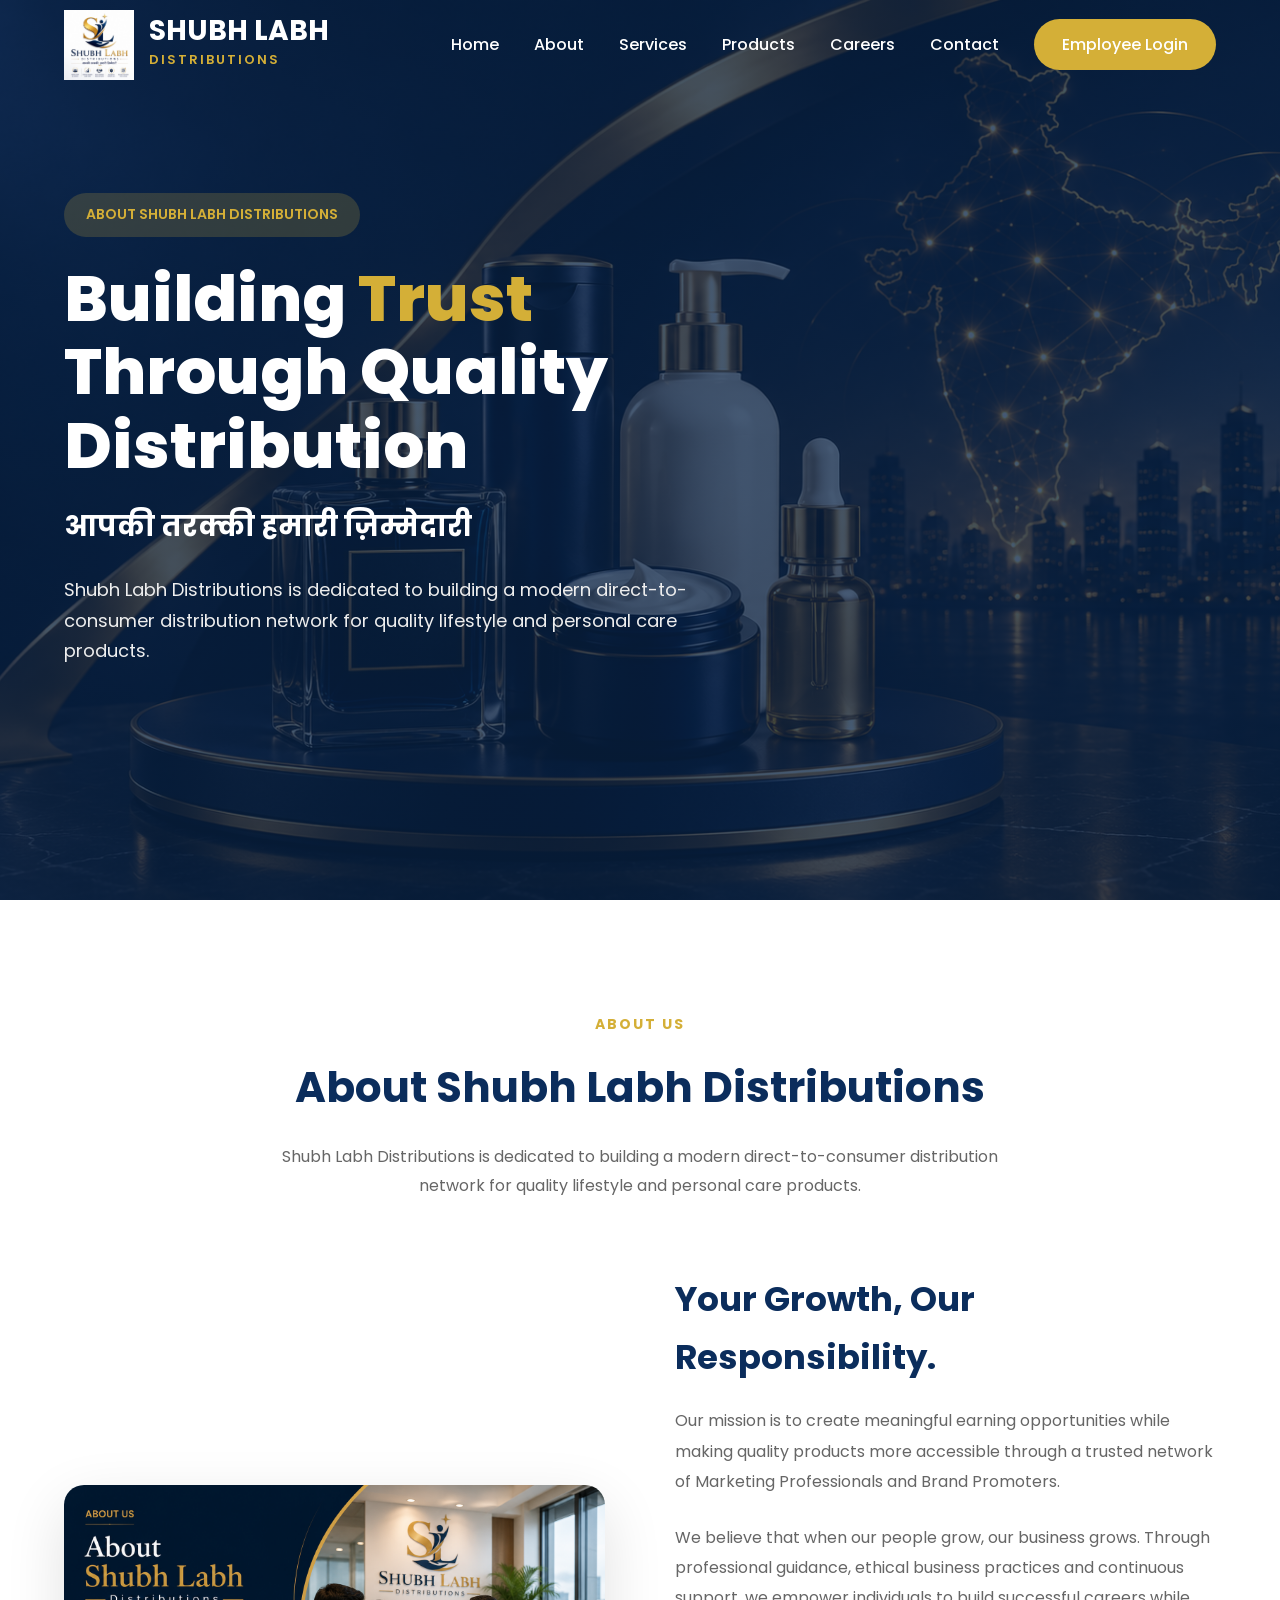
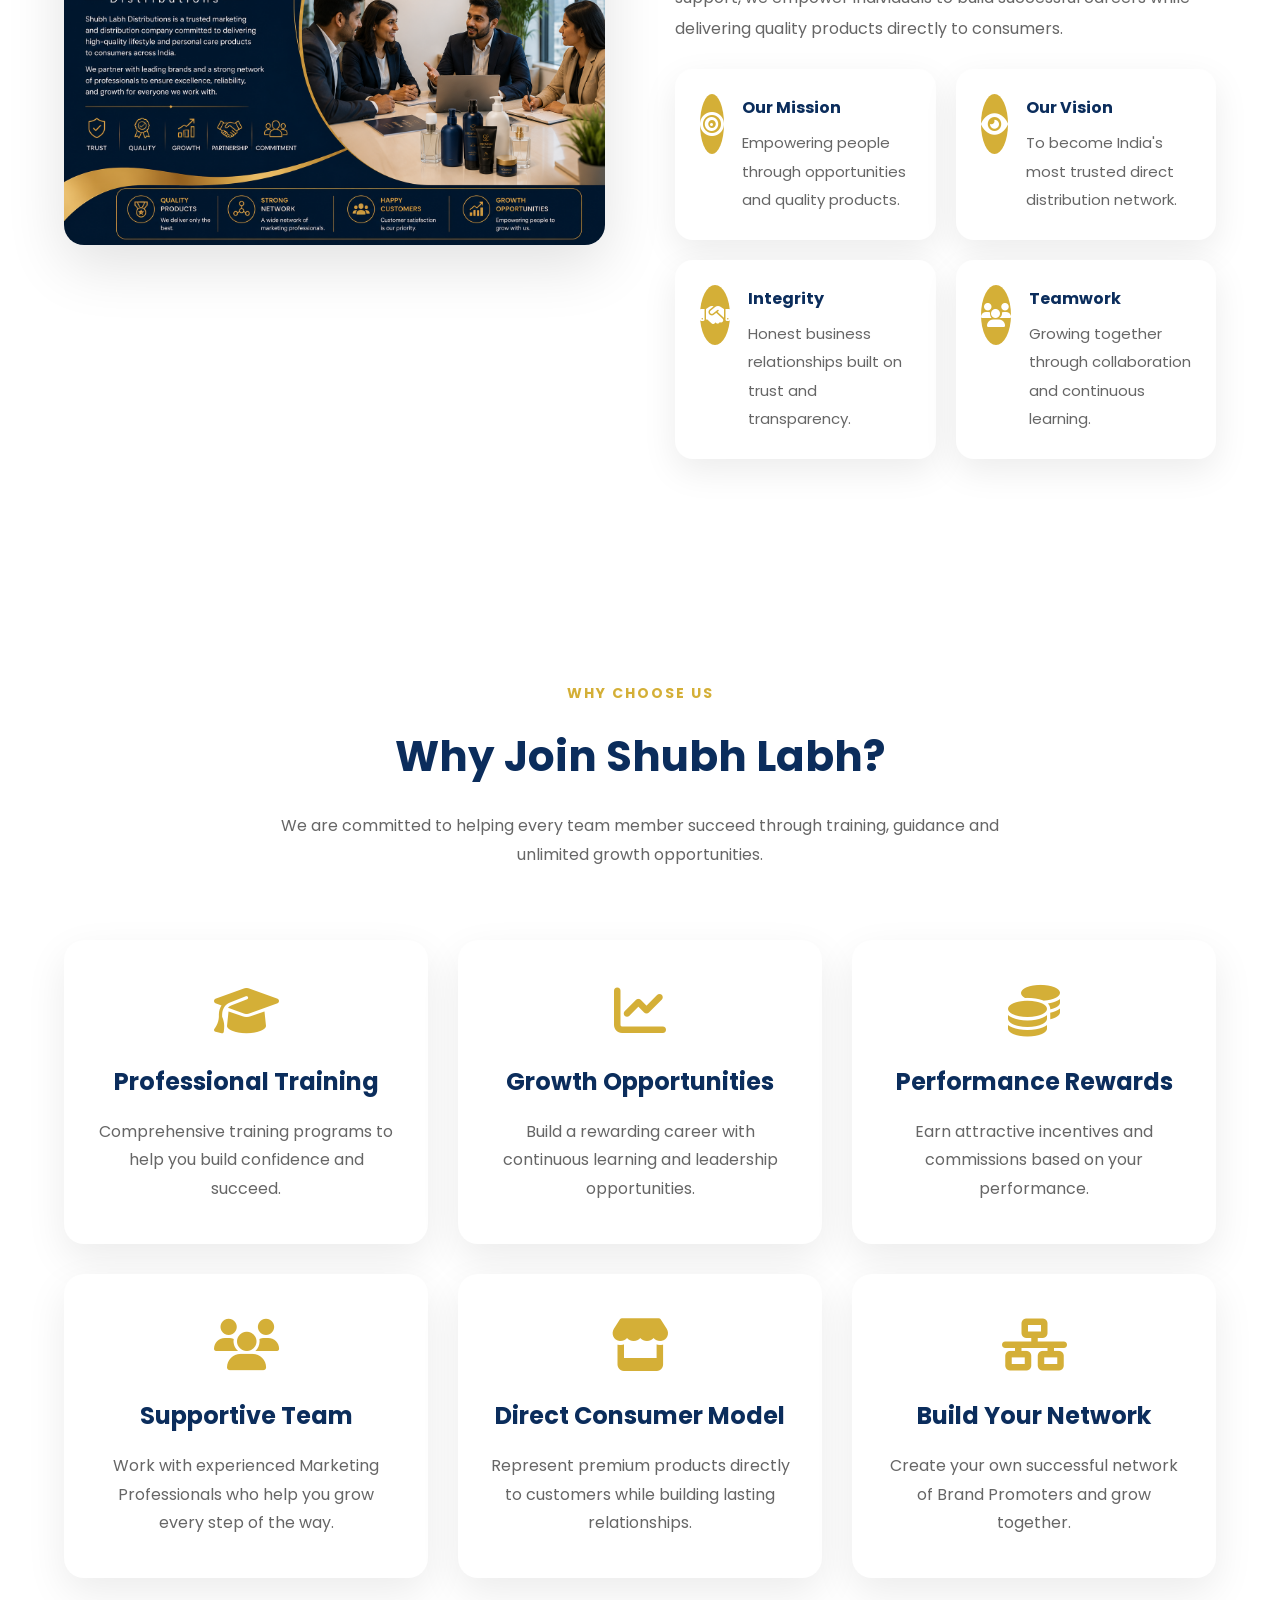
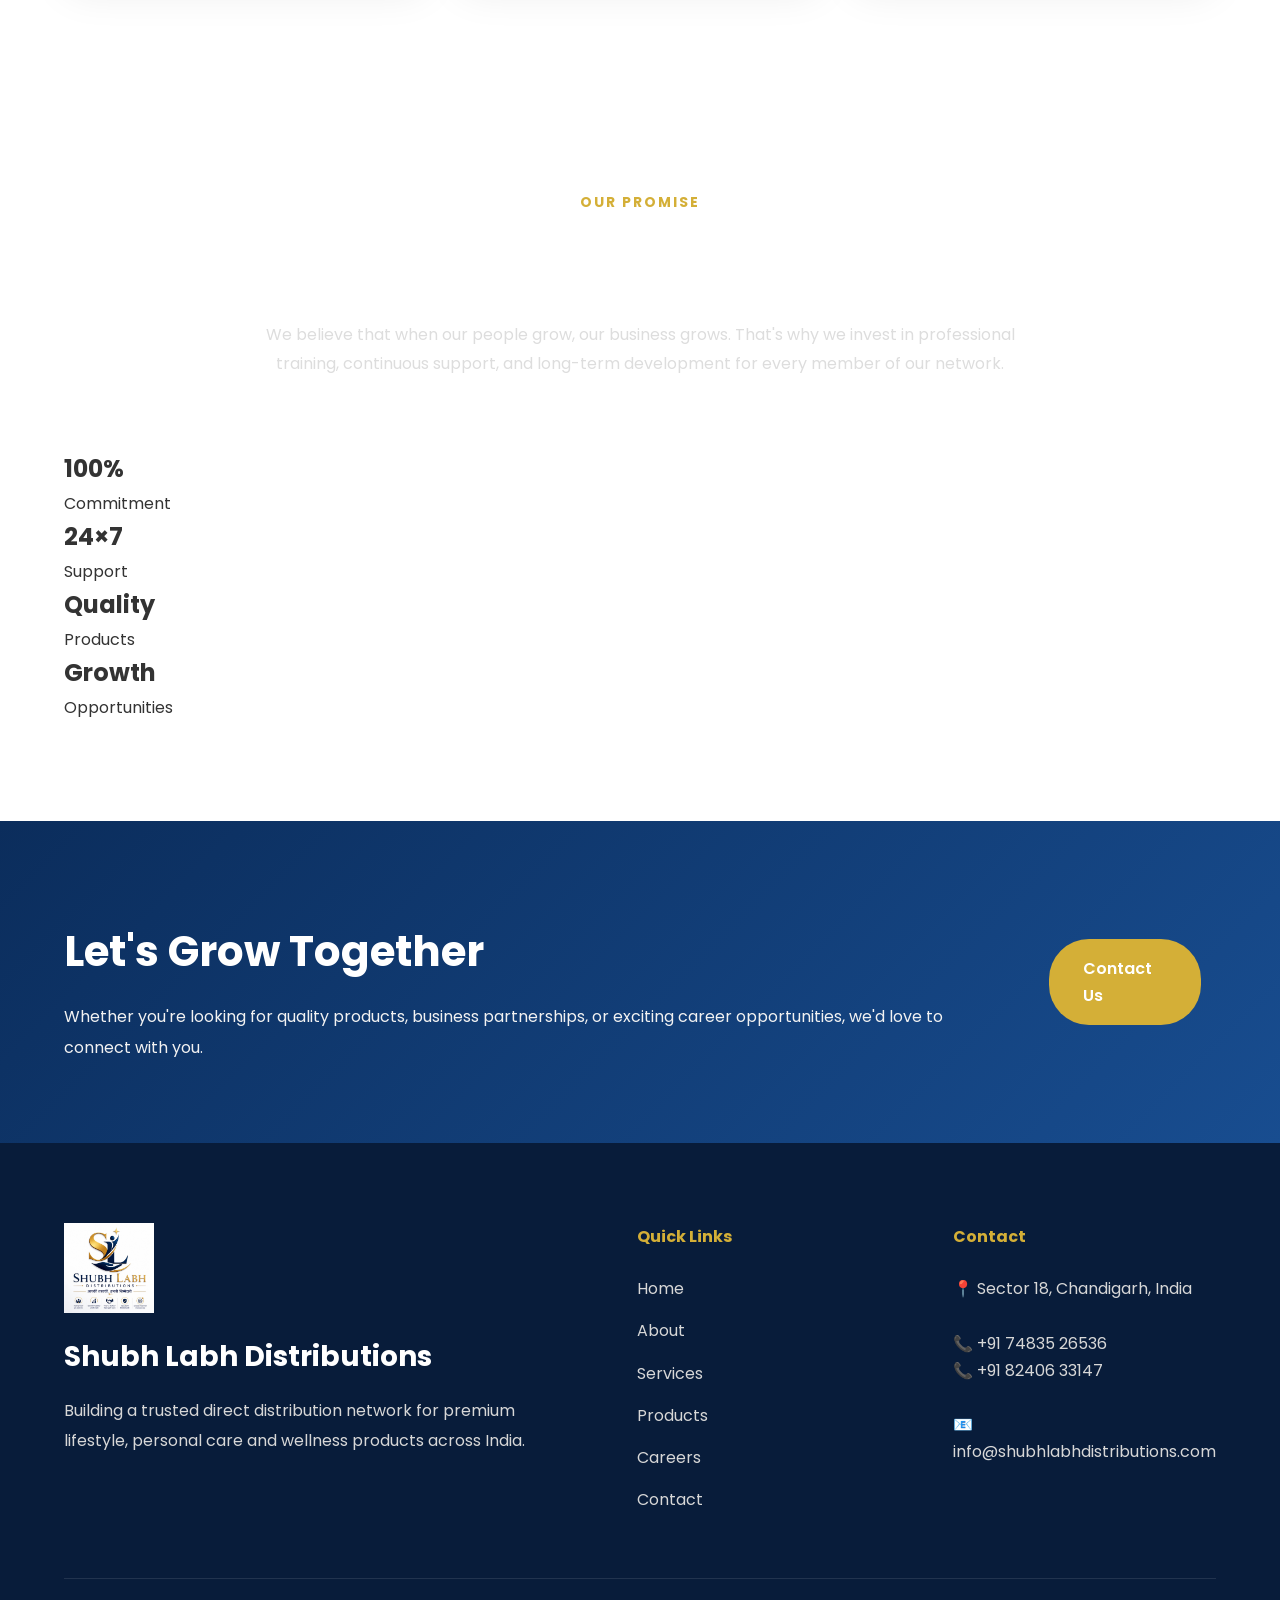
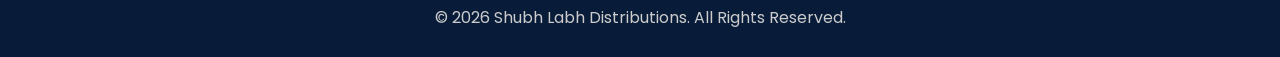
==== about.html @ e99763fe "Update about.html" ====
<!DOCTYPE html>
<html lang="en">

<head>

<meta charset="UTF-8">
<meta name="viewport" content="width=device-width, initial-scale=1.0">

<title>About Us | Shubh Labh Distributions</title>

<link rel="stylesheet" href="style.css">

<link rel="stylesheet"
href="https://cdnjs.cloudflare.com/ajax/libs/font-awesome/6.5.2/css/all.min.css">

</head>

<body>

<header id="header">

<div class="container">

<nav class="navbar">

    <a href="index.html" class="logo">
        <img src="logo.png" alt="Shubh Labh Logo">

        <div class="logo-text">
            <h2>SHUBH LABH</h2>
            <span>DISTRIBUTIONS</span>
        </div>
    </a>

    <!-- Hamburger Button -->
    <div class="menu-toggle" id="menu-toggle">
        <i class="fas fa-bars"></i>
    </div>

    <!-- Navigation -->
    <ul class="nav-links" id="nav-links">

        <li><a class="active" href="index.html">Home</a></li>
        <li><a href="about.html">About</a></li>
        <li><a href="services.html">Services</a></li>
        <li><a href="products.html">Products</a></li>
        <li><a href="careers.html">Careers</a></li>
        <li><a href="contact.html">Contact</a></li>

        <li>
            <a href="login.html" class="login-btn">
                Employee Login
            </a>
        </li>

    </ul>

</nav>
</div>
</header>

<section class="hero">

<div class="container hero-container">

<div class="hero-content">

<span class="hero-tagline">
ABOUT SHUBH LABH DISTRIBUTIONS
</span>

<h1>
Building <span>Trust</span><br>
Through Quality Distribution
</h1>

<h3 class="hindi-tagline">
आपकी तरक्की हमारी ज़िम्मेदारी
</h3>

<p>

Shubh Labh Distributions is dedicated to building a modern direct-to-consumer distribution network for quality lifestyle and personal care products.

</p>

</div>

</div>

</section>
<!-- ================= ABOUT COMPANY ================= -->

<section class="about">

<div class="container">

<div class="section-heading">

<span>ABOUT US</span>

<h2>About Shubh Labh Distributions</h2>

<p>
Shubh Labh Distributions is dedicated to building a modern direct-to-consumer
distribution network for quality lifestyle and personal care products.
</p>

</div>

<div class="about-wrapper">

<div class="about-image">

<img src="about.jpg" alt="About Shubh Labh">

</div>

<div class="about-content">

<h3>Your Growth, Our Responsibility.</h3>

<p>

Our mission is to create meaningful earning opportunities while making
quality products more accessible through a trusted network of Marketing
Professionals and Brand Promoters.

</p>

<p>

We believe that when our people grow, our business grows. Through
professional guidance, ethical business practices and continuous support,
we empower individuals to build successful careers while delivering
quality products directly to consumers.

</p>

<div class="about-features">

<div class="feature-item">

<i class="fa-solid fa-bullseye"></i>

<div>

<h4>Our Mission</h4>

<p>
Empowering people through opportunities and quality products.
</p>

</div>

</div>

<div class="feature-item">

<i class="fa-solid fa-eye"></i>

<div>

<h4>Our Vision</h4>

<p>
To become India's most trusted direct distribution network.
</p>

</div>

</div>

<div class="feature-item">

<i class="fa-solid fa-handshake"></i>

<div>

<h4>Integrity</h4>

<p>
Honest business relationships built on trust and transparency.
</p>

</div>

</div>

<div class="feature-item">

<i class="fa-solid fa-users"></i>

<div>

<h4>Teamwork</h4>

<p>
Growing together through collaboration and continuous learning.
</p>

</div>

</div>

</div>

</div>

</div>

</div>

</section>
<!-- ================= WHY CHOOSE US ================= -->

<section class="why-choose">

<div class="container">

<div class="section-heading">

<span>WHY CHOOSE US</span>

<h2>Why Join Shubh Labh?</h2>

<p>
We are committed to helping every team member succeed through training,
guidance and unlimited growth opportunities.
</p>

</div>

<div class="why-grid">

<div class="why-card">

<i class="fa-solid fa-graduation-cap"></i>

<h3>Professional Training</h3>

<p>
Comprehensive training programs to help you build confidence and succeed.
</p>

</div>

<div class="why-card">

<i class="fa-solid fa-chart-line"></i>

<h3>Growth Opportunities</h3>

<p>
Build a rewarding career with continuous learning and leadership opportunities.
</p>

</div>

<div class="why-card">

<i class="fa-solid fa-coins"></i>

<h3>Performance Rewards</h3>

<p>
Earn attractive incentives and commissions based on your performance.
</p>

</div>

<div class="why-card">

<i class="fa-solid fa-users"></i>

<h3>Supportive Team</h3>

<p>
Work with experienced Marketing Professionals who help you grow every step of the way.
</p>

</div>

<div class="why-card">

<i class="fa-solid fa-store"></i>

<h3>Direct Consumer Model</h3>

<p>
Represent premium products directly to customers while building lasting relationships.
</p>

</div>

<div class="why-card">

<i class="fa-solid fa-network-wired"></i>

<h3>Build Your Network</h3>

<p>
Create your own successful network of Brand Promoters and grow together.
</p>

</div>

</div>

</div>

</section>

<!-- ================= OUR PROMISE ================= -->

<section class="statistics">

<div class="container">

<div class="section-heading">

<span style="color:#D4AF37;">OUR PROMISE</span>

<h2 style="color:#fff;">Your Growth, Our Responsibility.</h2>

<p style="color:#ddd;">
We believe that when our people grow, our business grows.
That's why we invest in professional training, continuous support,
and long-term development for every member of our network.
</p>

</div>

<div class="stats-grid">

<div class="stat-card">

<h2>100%</h2>

<p>Commitment</p>

</div>

<div class="stat-card">

<h2>24×7</h2>

<p>Support</p>

</div>

<div class="stat-card">

<h2>Quality</h2>

<p>Products</p>

</div>

<div class="stat-card">

<h2>Growth</h2>

<p>Opportunities</p>

</div>

</div>

</div>

</section>

<!-- ================= CONTACT CTA ================= -->

<section class="contact-banner">

<div class="container">

<div class="contact-banner-content">

<div>

<h2>Let's Grow Together</h2>

<p>
Whether you're looking for quality products, business partnerships,
or exciting career opportunities, we'd love to connect with you.
</p>

</div>

<a href="contact.html" class="btn-primary">
Contact Us
</a>

</div>

</div>

</section>

<!-- ================= FOOTER ================= -->

<footer>

<div class="container">

<div class="footer-grid">

<div class="footer-about">

<img src="logo.png" alt="Shubh Labh Logo">

<h3>Shubh Labh Distributions</h3>

<p>

Building a trusted direct distribution network for premium lifestyle,
personal care and wellness products across India.

</p>

</div>

<div>

<h4>Quick Links</h4>

<ul>

<li><a href="index.html">Home</a></li>

<li><a href="about.html">About</a></li>

<li><a href="services.html">Services</a></li>

<li><a href="products.html">Products</a></li>

<li><a href="careers.html">Careers</a></li>

<li><a href="contact.html">Contact</a></li>

</ul>

</div>

<div>

<h4>Contact</h4>

<p>

📍 Sector 18, Chandigarh, India

<br><br>

📞 +91 74835 26536

<br>

📞 +91 82406 33147

<br><br>

📧 info@shubhlabhdistributions.com

</p>

</div>

</div>

<div class="footer-bottom">

<p>

© 2026 Shubh Labh Distributions. All Rights Reserved.

</p>

</div>

</div>

</footer>

<button id="topBtn">
<i class="fas fa-arrow-up"></i>
</button>
<script src="script.js"></script>

</body>

</html>
---- style.css ----
/* ==========================================
   SHUBH LABH DISTRIBUTIONS
   Premium Corporate Theme
========================================== */

@import url('https://fonts.googleapis.com/css2?family=Poppins:wght@300;400;500;600;700;800&display=swap');

*{
    margin:0;
    padding:0;
    box-sizing:border-box;
}

html{
    scroll-behavior:smooth;
}

body{
    font-family:'Poppins',sans-serif;
    color:#333;
    background:#fff;
    overflow-x:hidden;
    line-height:1.7;
}

img{
    max-width:100%;
    display:block;
}

a{
    text-decoration:none;
}

ul{
    list-style:none;
}

.container{
    width:90%;
    max-width:1280px;
    margin:auto;
}

/*=========================
HEADER
=========================*/

header{
    position:fixed;
    top:0;
    left:0;
    width:100%;
    z-index:999;
    transition:.35s;
    background:transparent;
}

header.scrolled{
    background:#ffffff;
    box-shadow:0 8px 25px rgba(0,0,0,.08);
}

.navbar{
    height:90px;
    display:flex;
    justify-content:space-between;
    align-items:center;
}

.logo{
    display:flex;
    align-items:center;
    gap:15px;
}

.logo img{
    height:70px;
}

.logo-text h2{
    color:#fff;
    font-size:28px;
    font-weight:700;
    line-height:1;
}

.logo-text span{
    color:#D4AF37;
    font-size:13px;
    letter-spacing:2px;
    font-weight:600;
}

header.scrolled .logo-text h2{
    color:#0B2D5C;
}

.nav-links{
    display:flex;
    gap:35px;
}

.nav-links a{
    color:#fff;
    font-weight:500;
    transition:.3s;
}

header.scrolled .nav-links a{
    color:#0B2D5C;
}

.nav-links a:hover,
.nav-links a.active{
    color:#D4AF37;
}

.login-btn{
    background:#D4AF37;
    color:#fff;
    padding:14px 28px;
    border-radius:40px;
    font-weight:600;
    transition:.3s;
}

.login-btn:hover{
    background:#0B2D5C;
}

/*=========================
HERO
=========================*/

.hero{
    min-height:100vh;
    display:flex;
    align-items:center;
    background:
    linear-gradient(rgba(8,35,70,.75),
    rgba(8,35,70,.75)),
    url("hero.jpg");
    background-size:cover;
    background-position:center;
    padding-top:100px;
}

.hero-container{
    display:flex;
    align-items:center;
}

.hero-content{
    max-width:700px;
    color:#fff;
}

.hero-tagline{
    display:inline-block;
    background:rgba(212,175,55,.2);
    color:#D4AF37;
    padding:10px 22px;
    border-radius:30px;
    font-size:14px;
    font-weight:600;
    margin-bottom:25px;
}

.hero h1{
    font-size:64px;
    line-height:1.15;
    margin-bottom:20px;
    font-weight:800;
}

.hero h1 span{
    color:#D4AF37;
}

.hindi-tagline{
    color:#fff;
    font-size:28px;
    margin-bottom:25px;
}

.hero p{
    color:#eee;
    font-size:18px;
    margin-bottom:40px;
}

.hero p strong{
    color:#D4AF37;
}

.hero-buttons{
    display:flex;
    gap:20px;
}

.btn-primary{
    display:inline-block;
    background:#D4AF37;
    color:#fff;
    padding:16px 34px;
    border-radius:40px;
    font-weight:600;
    transition:.3s;
}

.btn-primary:hover{
    background:#fff;
    color:#0B2D5C;
}

.btn-secondary{
    display:inline-block;
    border:2px solid #fff;
    color:#fff;
    padding:16px 34px;
    border-radius:40px;
    font-weight:600;
    transition:.3s;
}

.btn-secondary:hover{
    background:#fff;
    color:#0B2D5C;
}
/*=========================================
SECTION HEADINGS
=========================================*/

section{
    padding:100px 0;
}

.section-heading{
    text-align:center;
    margin-bottom:70px;
}

.section-heading span{
    display:inline-block;
    color:#D4AF37;
    font-size:14px;
    font-weight:700;
    letter-spacing:2px;
    text-transform:uppercase;
    margin-bottom:15px;
}

.section-heading h2{
    font-size:42px;
    color:#0B2D5C;
    margin-bottom:20px;
}

.section-heading p{
    max-width:760px;
    margin:auto;
    color:#666;
    line-height:1.8;
}

/*=========================================
ABOUT
=========================================*/

.about{
    background:#ffffff;
}

.about-wrapper{
    display:grid;
    grid-template-columns:1fr 1fr;
    gap:70px;
    align-items:center;
}

.about-image img{
    width:100%;
    border-radius:20px;
    box-shadow:0 20px 60px rgba(0,0,0,.12);
}

.about-content h3{
    font-size:34px;
    color:#0B2D5C;
    margin-bottom:20px;
}

.about-content p{
    color:#666;
    line-height:1.9;
    margin-bottom:25px;
}

.about-content .btn-primary{
    margin-bottom:40px;
}

.about-features{
    display:grid;
    grid-template-columns:repeat(2,1fr);
    gap:20px;
}

.feature-item{
    display:flex;
    gap:18px;
    padding:25px;
    background:#fff;
    border-radius:18px;
    box-shadow:0 12px 35px rgba(0,0,0,.08);
    transition:.3s;
}

.feature-item:hover{
    transform:translateY(-8px);
}

.feature-item i{
    width:60px;
    height:60px;
    background:#D4AF37;
    color:#fff;
    display:flex;
    justify-content:center;
    align-items:center;
    border-radius:50%;
    font-size:24px;
}

.feature-item h4{
    color:#0B2D5C;
    margin-bottom:8px;
}

.feature-item p{
    margin:0;
    font-size:15px;
}

/*=========================================
HOW IT WORKS
=========================================*/

.how-we-work{
    background:#F7F9FC;
}

.process-grid{
    display:grid;
    grid-template-columns:repeat(4,1fr);
    gap:30px;
}

.process-card{
    background:#fff;
    padding:40px 30px;
    border-radius:20px;
    text-align:center;
    position:relative;
    box-shadow:0 15px 40px rgba(0,0,0,.08);
    transition:.3s;
}

.process-card:hover{
    transform:translateY(-10px);
}

.process-number{
    position:absolute;
    top:20px;
    right:20px;
    font-size:42px;
    font-weight:700;
    color:#eef2f8;
}

.process-card i{
    font-size:50px;
    color:#D4AF37;
    margin-bottom:20px;
}

.process-card h3{
    color:#0B2D5C;
    margin-bottom:15px;
}

.process-card p{
    color:#666;
    line-height:1.8;
}

/*=========================================
BUSINESS FLOW
=========================================*/

.workflow-note{
    margin-top:60px;
    background:#fff;
    border-radius:20px;
    padding:40px;
    box-shadow:0 15px 40px rgba(0,0,0,.08);
}

.workflow-note h3{
    text-align:center;
    color:#0B2D5C;
    margin-bottom:35px;
}

.business-flow{
    display:flex;
    justify-content:center;
    align-items:center;
    flex-wrap:wrap;
    gap:20px;
}

.flow-item{
    width:180px;
    background:#0B2D5C;
    color:#fff;
    border-radius:15px;
    padding:25px;
    text-align:center;
}

.flow-item i{
    font-size:34px;
    color:#D4AF37;
    margin-bottom:12px;
}

.flow-arrow{
    font-size:28px;
    color:#D4AF37;
}

.flow-description{
    margin-top:35px;
    text-align:center;
    color:#666;
    line-height:1.9;
}
/*=========================================
WHY JOIN SHUBH LABH
=========================================*/

.why-choose{
    background:#ffffff;
}

.why-grid{
    display:grid;
    grid-template-columns:repeat(3,1fr);
    gap:30px;
}

.why-card{
    background:#fff;
    padding:40px 30px;
    border-radius:20px;
    text-align:center;
    box-shadow:0 15px 40px rgba(0,0,0,.08);
    transition:all .35s ease;
    border-top:5px solid transparent;
}

.why-card:hover{
    transform:translateY(-10px);
    border-top:5px solid #D4AF37;
    box-shadow:0 25px 60px rgba(0,0,0,.15);
}

.why-card i{
    font-size:52px;
    color:#D4AF37;
    margin-bottom:25px;
}

.why-card h3{
    color:#0B2D5C;
    margin-bottom:15px;
    font-size:24px;
}

.why-card p{
    color:#666;
    line-height:1.8;
}

/*=========================================
OUR SERVICES
=========================================*/

.services{
    background:#F7F9FC;
}

.services-grid{
    display:grid;
    grid-template-columns:repeat(3,1fr);
    gap:30px;
}

.service-card{
    background:#fff;
    padding:40px 30px;
    border-radius:20px;
    text-align:center;
    box-shadow:0 15px 40px rgba(0,0,0,.08);
    transition:all .35s ease;
    overflow:hidden;
    position:relative;
}

.service-card::before{
    content:"";
    position:absolute;
    top:0;
    left:0;
    width:100%;
    height:5px;
    background:#D4AF37;
    transform:scaleX(0);
    transition:.35s;
}

.service-card:hover::before{
    transform:scaleX(1);
}

.service-card:hover{
    transform:translateY(-10px);
    box-shadow:0 25px 60px rgba(0,0,0,.15);
}

.service-card i{
    width:90px;
    height:90px;
    margin:auto;
    background:#0B2D5C;
    color:#D4AF37;
    border-radius:50%;
    display:flex;
    align-items:center;
    justify-content:center;
    font-size:36px;
    margin-bottom:25px;
    transition:.35s;
}

.service-card:hover i{
    background:#D4AF37;
    color:#fff;
}

.service-card h3{
    color:#0B2D5C;
    margin-bottom:15px;
    font-size:24px;
}

.service-card p{
    color:#666;
    line-height:1.8;
}

/*=========================================
COMMON BUTTON ALIGNMENT
=========================================*/

.services .btn-primary,
.products .btn-primary,
.careers .btn-primary{
    margin-top:10px;
}

/*=========================================
CARD ANIMATION
=========================================*/

.feature-item,
.process-card,
.why-card,
.service-card{
    transition:all .35s ease;
}

.feature-item:hover,
.process-card:hover,
.why-card:hover,
.service-card:hover{
    box-shadow:0 25px 60px rgba(0,0,0,.15);
}

/*=========================================
OUR PRODUCTS
=========================================*/

.products{
    background:#ffffff;
}

.product-grid{
    display:grid;
    grid-template-columns:repeat(4,1fr);
    gap:30px;
}

.product-card{
    background:#fff;
    border-radius:20px;
    overflow:hidden;
    box-shadow:0 15px 40px rgba(0,0,0,.08);
    transition:all .35s ease;
}

.product-card:hover{
    transform:translateY(-10px);
    box-shadow:0 25px 60px rgba(0,0,0,.15);
}

.product-card img{
    width:100%;
    height:250px;
    object-fit:cover;
}

.product-content{
    padding:30px;
}

.product-content h3{
    color:#0B2D5C;
    margin-bottom:15px;
    font-size:24px;
}

.product-content p{
    color:#666;
    line-height:1.8;
}

.products .section-heading h3{
    color:#0B2D5C;
    font-size:30px;
    margin-bottom:15px;
}

/*=========================================
CAREERS
=========================================*/

.careers{
    background:#F7F9FC;
}

.careers .service-card{
    min-height:340px;
}

.careers .service-card h3{
    margin-top:15px;
}

/*=========================================
JOIN OUR TEAM BANNER
=========================================*/

.contact-banner{

    background:linear-gradient(135deg,#0B2D5C,#184D90);

    color:#fff;

    padding:80px 0;

}

.contact-banner-content{

    display:flex;

    justify-content:space-between;

    align-items:center;

    gap:60px;

}

.contact-banner h2{

    font-size:42px;

    margin:15px 0;

}

.contact-banner h3{

    color:#D4AF37;

    margin-bottom:20px;

}

.contact-banner p{

    color:#f2f2f2;

    line-height:1.9;

}

.contact-banner .btn-primary{

    margin-right:15px;

}

.contact-banner .btn-secondary{

    border:2px solid #fff;

}

/*=========================================
SECTION SPACING
=========================================*/

.about,
.how-we-work,
.why-choose,
.services,
.products,
.careers{

    padding:110px 0;

}

/*=========================================
HOVER EFFECTS
=========================================*/

.product-card:hover img{

    transform:scale(1.08);

}

.product-card img{

    transition:.5s;

}

.service-card:hover i,
.why-card:hover i,
.feature-item:hover i{

    transform:rotate(10deg) scale(1.08);

    transition:.35s;

}

.btn-primary:hover,
.btn-secondary:hover,
.login-btn:hover{

    transform:translateY(-3px);

}
/*=========================================
FOOTER
=========================================*/

footer{
    background:#081C3A;
    color:#ffffff;
    padding:80px 0 0;
}

.footer-grid{
    display:grid;
    grid-template-columns:2fr 1fr 1fr;
    gap:60px;
    padding-bottom:50px;
}

.footer-about img{
    width:90px;
    margin-bottom:20px;
}

.footer-about h3{
    font-size:28px;
    margin-bottom:15px;
}

.footer-about p{
    color:#d7d7d7;
    line-height:1.9;
}

.footer-grid h4{
    color:#D4AF37;
    margin-bottom:25px;
}

.footer-grid ul li{
    margin-bottom:15px;
}

.footer-grid ul li a{
    color:#d7d7d7;
    transition:.3s;
}

.footer-grid ul li a:hover{
    color:#D4AF37;
    padding-left:6px;
}

.footer-grid p{
    color:#d7d7d7;
    margin-bottom:12px;
}

.social-icons{
    display:flex;
    gap:15px;
    margin-top:25px;
}

.social-icons a{
    width:45px;
    height:45px;
    background:#D4AF37;
    color:#fff;
    border-radius:50%;
    display:flex;
    align-items:center;
    justify-content:center;
    transition:.35s;
}

.social-icons a:hover{
    background:#fff;
    color:#0B2D5C;
    transform:translateY(-5px);
}

.footer-bottom{
    text-align:center;
    border-top:1px solid rgba(255,255,255,.1);
    padding:25px;
    color:#cccccc;
}

/*=========================================
BACK TO TOP BUTTON
=========================================*/

#topBtn{
    position:fixed;
    right:25px;
    bottom:25px;
    width:55px;
    height:55px;
    border:none;
    border-radius:50%;
    background:#D4AF37;
    color:#fff;
    cursor:pointer;
    display:flex;
    align-items:center;
    justify-content:center;
    font-size:20px;
    opacity:0;
    visibility:hidden;
    transition:.35s;
    z-index:999;
}

#topBtn.show-btn{
    opacity:1;
    visibility:visible;
}

#topBtn:hover{
    background:#0B2D5C;
}

/*=========================================
SCROLL ANIMATION
=========================================*/

section{
    opacity:0;
    transform:translateY(40px);
    transition:all .8s ease;
}

section.show{
    opacity:1;
    transform:translateY(0);
}

/*=========================================
RESPONSIVE
=========================================*/

@media(max-width:1100px){

.about-wrapper{
grid-template-columns:1fr;
}

.process-grid,
.services-grid,
.product-grid,
.why-grid{
grid-template-columns:repeat(2,1fr);
}

.footer-grid{
grid-template-columns:1fr 1fr;
}

.contact-banner-content{
flex-direction:column;
text-align:center;
}

}

@media(max-width:768px){

.navbar{
flex-direction:column;
height:auto;
padding:20px 0;
}

.nav-links{
flex-wrap:wrap;
justify-content:center;
gap:18px;
margin:20px 0;
}

.hero{
text-align:center;
padding-top:140px;
}

.hero h1{
font-size:38px;
}

.hero-buttons{
flex-direction:column;
align-items:center;
}

.hero-buttons a{
width:230px;
text-align:center;
}

.process-grid,
.services-grid,
.product-grid,
.why-grid,
.about-features,
.footer-grid{
grid-template-columns:1fr;
}

.business-flow{
flex-direction:column;
}

.flow-arrow{
transform:rotate(90deg);
}

.contact-banner .btn-primary,
.contact-banner .btn-secondary{
display:block;
margin:15px auto;
width:240px;
text-align:center;
}

.section-heading h2{
font-size:34px;
}

}

@media(max-width:480px){

.container{
width:92%;
}

.hero h1{
font-size:30px;
}

.hero p{
font-size:16px;
}

.section-heading h2{
font-size:28px;
}

.logo img{
height:55px;
}

.logo-text h2{
font-size:22px;
}

.login-btn{
padding:12px 22px;
}

}

/*=========================================
MOBILE HAMBURGER MENU
=========================================*/

/* Hide hamburger on desktop */
.menu-toggle{
    display:none;
    font-size:28px;
    color:#fff;
    cursor:pointer;
}

header.scrolled .menu-toggle{
    color:#0B2D5C;
}

/* Mobile */
@media (max-width:768px){

    .navbar{
        position:relative;
        flex-direction:row;
        justify-content:space-between;
        align-items:center;
        height:80px;
    }

    .logo{
        gap:10px;
    }

    .logo img{
        height:55px;
    }

    .logo-text h2{
        font-size:22px;
    }

    .logo-text span{
        font-size:11px;
    }

    .menu-toggle{
        display:block;
        z-index:1001;
    }

    .nav-links{
        position:absolute;
        top:80px;
        left:0;
        width:100%;
        background:#0B2D5C;

        display:flex;
        flex-direction:column;
        align-items:center;
        gap:0;

        max-height:0;
        overflow:hidden;

        transition:0.4s ease;
    }

    .nav-links.active{
        max-height:600px;
        padding:20px 0;
    }

    .nav-links li{
        width:100%;
        text-align:center;
    }

    .nav-links li a{
        display:block;
        padding:15px;
        color:#fff;
    }

    .login-btn{
        display:inline-block;
        margin:20px auto;
    }

    .hero{
        padding-top:140px;
    }

    .hero h1{
        font-size:34px;
    }

    .hero-buttons{
        flex-direction:column;
    }

    .hero-buttons a{
        width:100%;
        max-width:260px;
        text-align:center;
    }
}
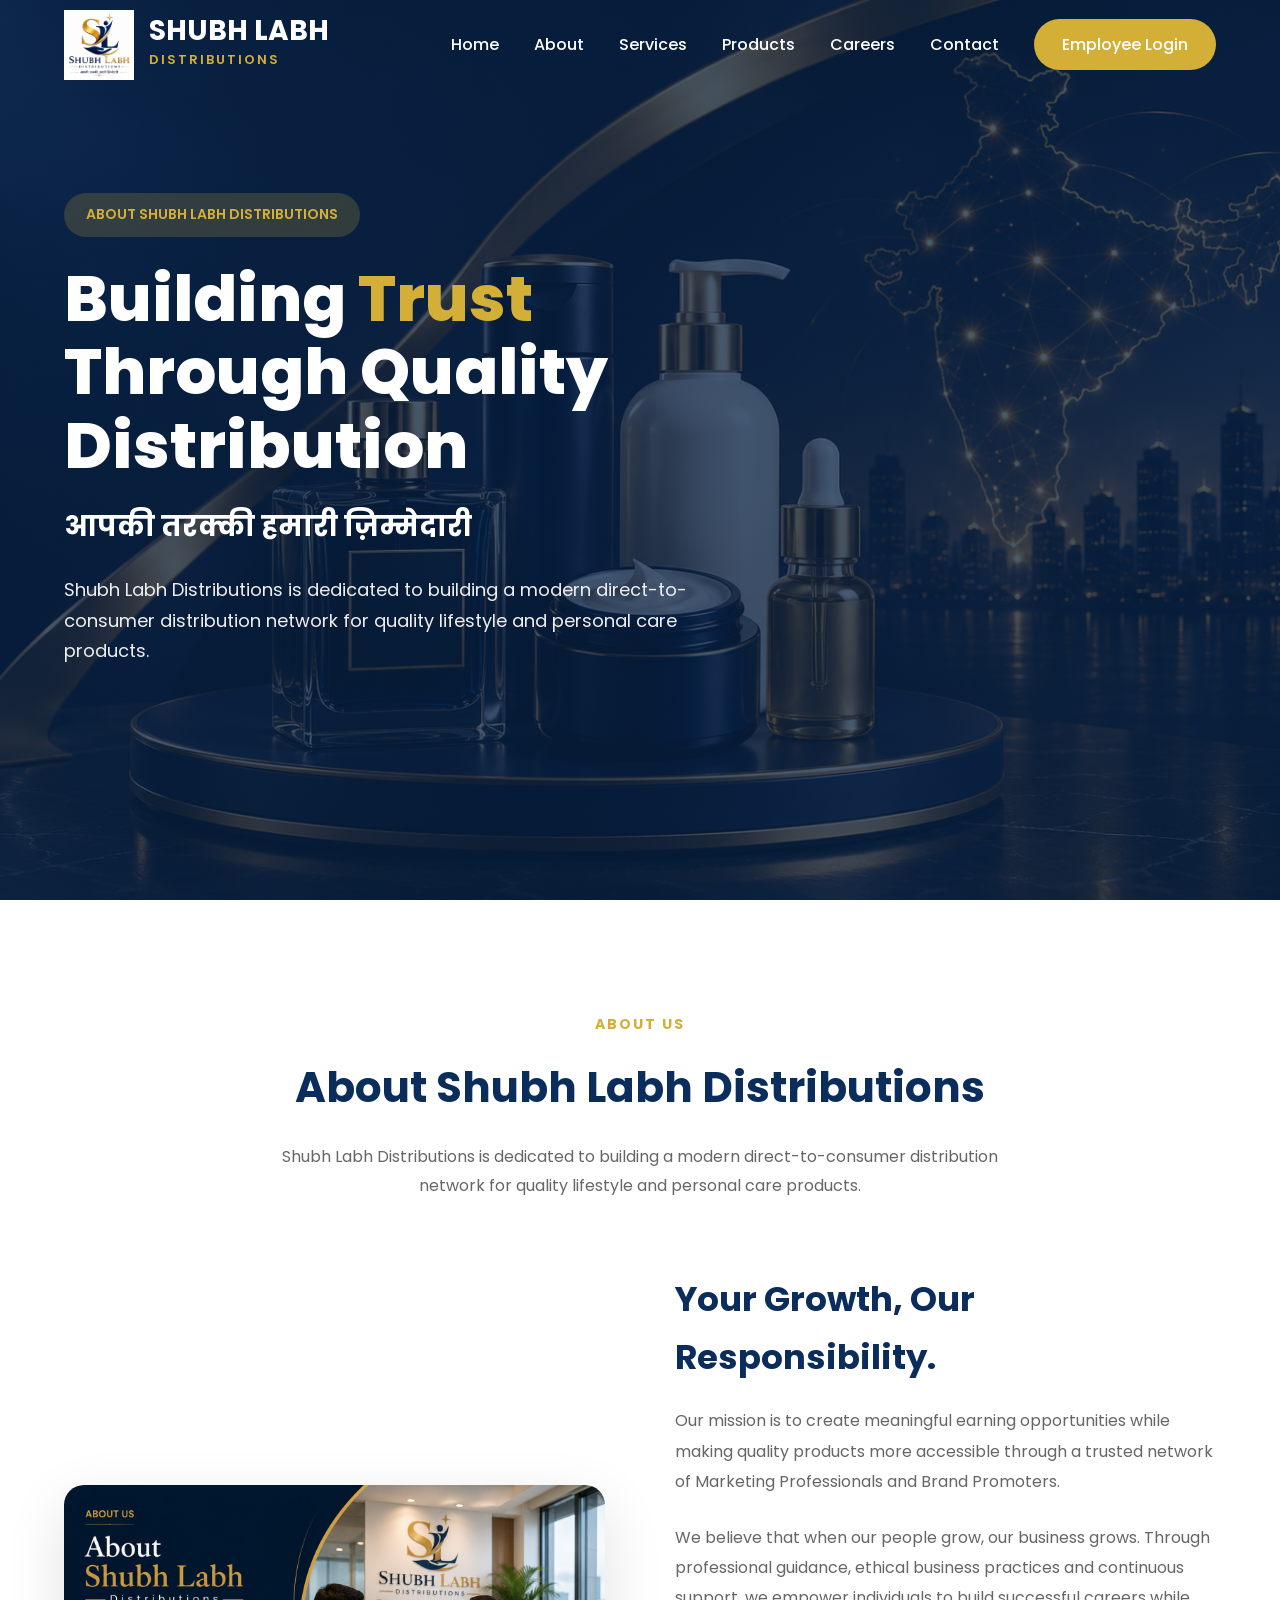
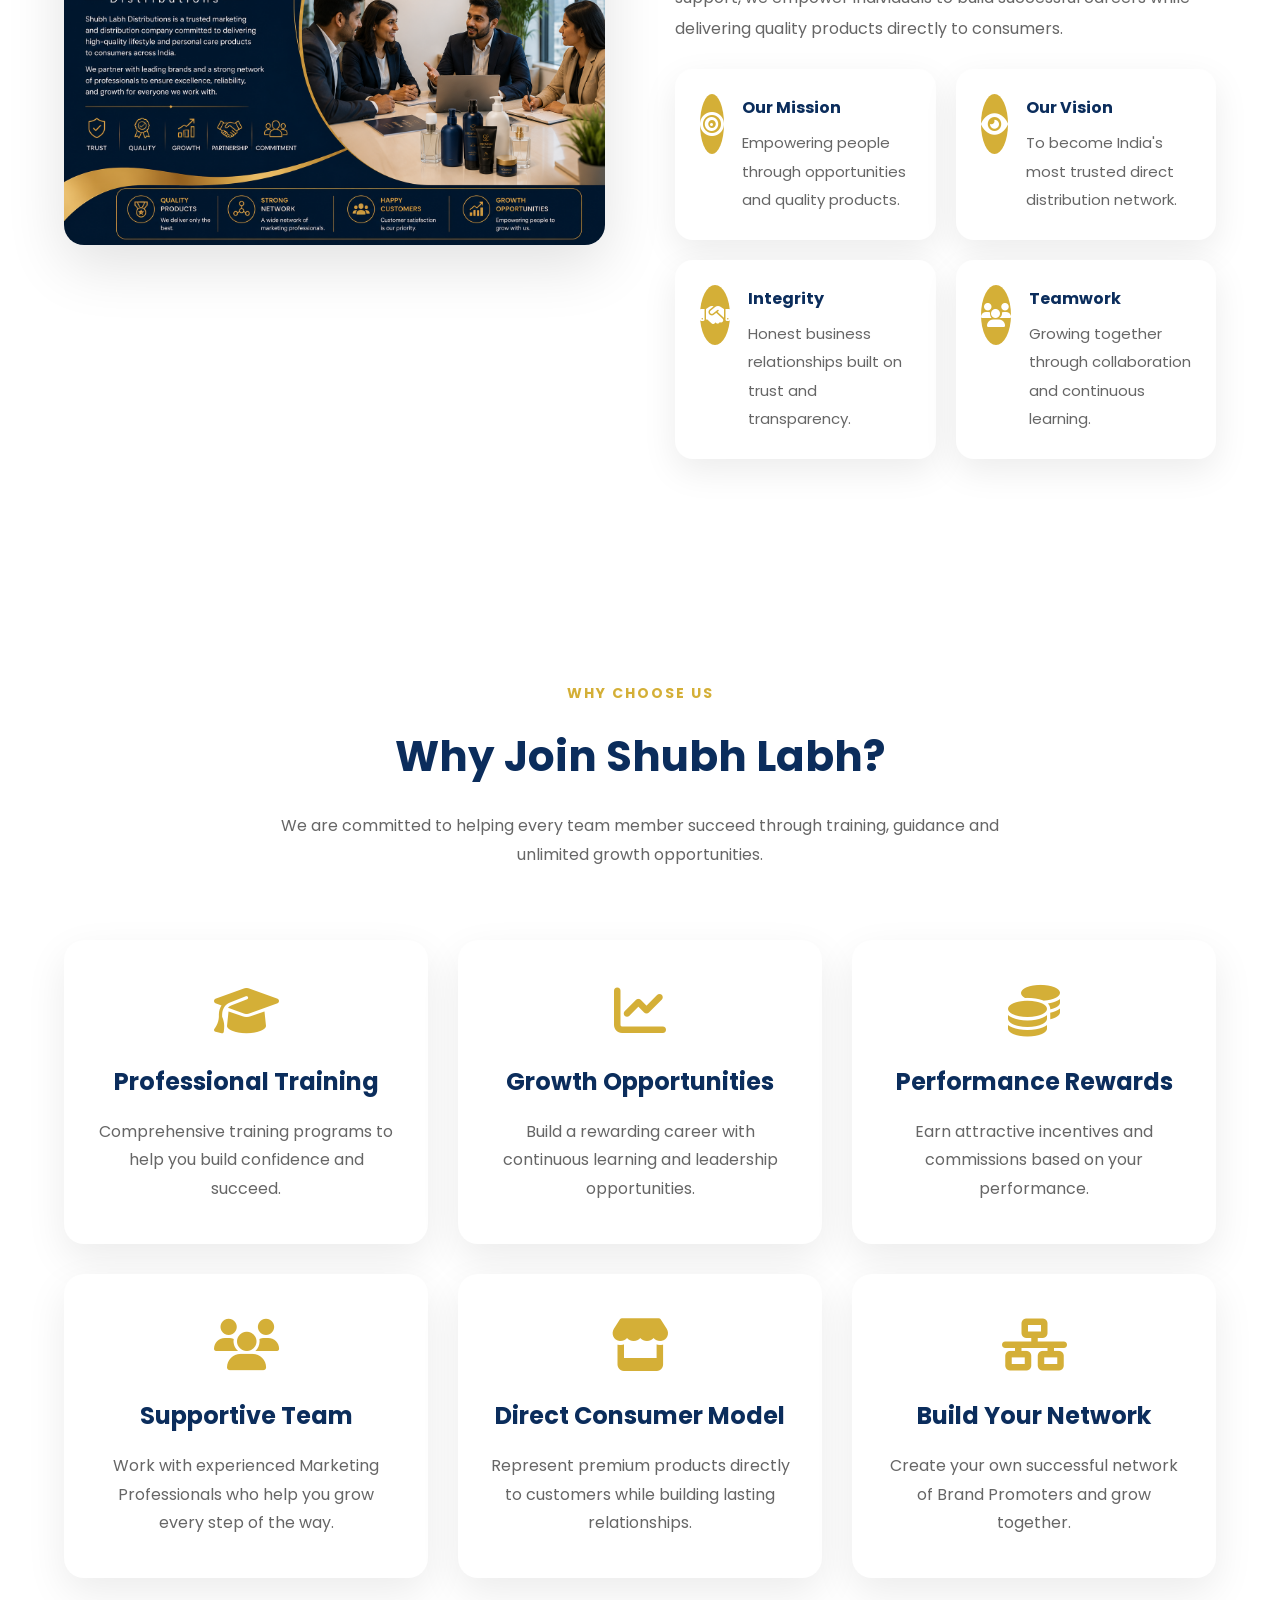
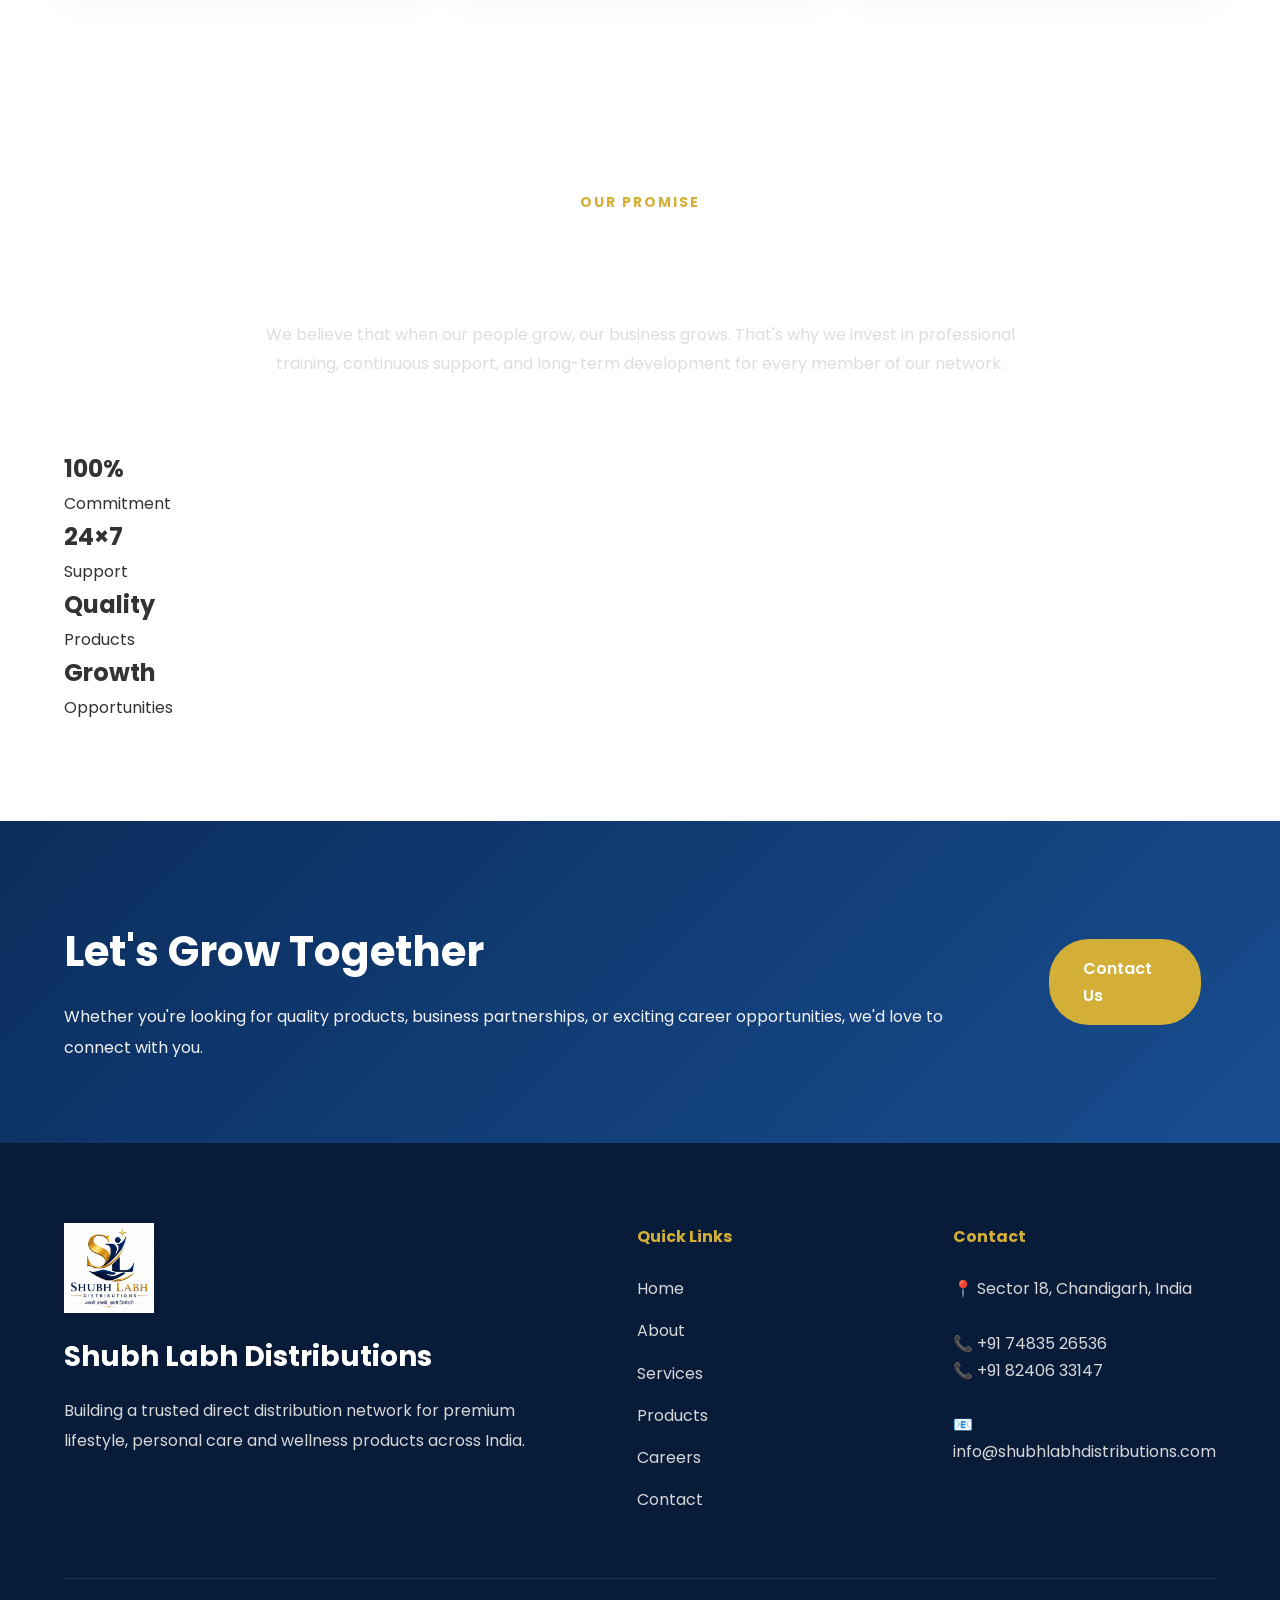
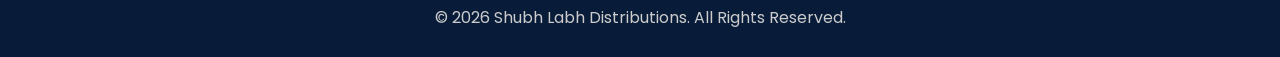
==== commit 3b8ad7af: "Update about.html" ====
--- a/about.html
+++ b/about.html
@@ -48,7 +48,7 @@
         <li><a href="contact.html">Contact</a></li>
 
         <li>
-            <a href="login.html" class="login-btn">
+            <a class="login-btn">
                 Employee Login
             </a>
         </li>
@@ -56,7 +56,9 @@
     </ul>
 
 </nav>
-</div>
+
+</div>
+
 </header>
 
 <section class="hero">
--- a/style.css
+++ b/style.css
@@ -731,7 +731,25 @@
     border:2px solid #fff;
 
 }
-
+.contact-form{
+    width:100%;
+}
+
+.contact-form input,
+.contact-form textarea,
+.contact-form select{
+    width:100%;
+    padding:16px;
+    font-size:16px;
+    border:1px solid #ccc;
+    border-radius:8px;
+    margin-bottom:18px;
+    box-sizing:border-box;
+}
+
+.contact-form textarea{
+    min-height:140px;
+}
 /*=========================================
 SECTION SPACING
 =========================================*/
@@ -1145,4 +1163,100 @@
         max-width:260px;
         text-align:center;
     }
+}
+.nav-links.active{
+    display:flex;
+    flex-direction:column;
+    position:fixed;
+    top:80px;
+    left:0;
+    width:100%;
+    background:#0B2D5C;
+    max-height:calc(100vh - 80px);
+    overflow-y:auto;
+    padding:15px 0;
+    z-index:999;
+}
+
+.nav-links.active li{
+    width:100%;
+}
+
+.nav-links.active li a{
+    display:block;
+    padding:15px 20px;
+    text-align:center;
+    color:#fff;
+}
+
+.nav-links.active .login-btn{
+    width:220px;
+    margin:20px auto;
+    text-align:center;
+}
+@media(max-width:768px){
+
+.contact-form{
+    padding:20px;
+}
+
+.contact-form input,
+.contact-form textarea,
+.contact-form select{
+    width:100%;
+    font-size:16px;
+}
+
+}
+/* ===== CONTACT FORM FIX ===== */
+
+.contact-section{
+    background:#F7F9FC;
+    padding:100px 0;
+}
+
+.contact-form{
+    max-width:900px;
+    margin:40px auto;
+    display:grid;
+    grid-template-columns:1fr 1fr;
+    gap:20px;
+}
+
+.contact-form input,
+.contact-form textarea{
+    width:100%;
+    padding:16px;
+    border:1px solid #ddd;
+    border-radius:10px;
+    font-size:16px;
+    box-sizing:border-box;
+}
+
+.contact-form textarea{
+    grid-column:1 / 3;
+    min-height:180px;
+}
+
+.contact-form .btn-primary{
+    grid-column:1 / 3;
+    justify-self:center;
+}
+
+@media(max-width:768px){
+
+    .contact-form{
+        grid-template-columns:1fr;
+        padding:0;
+    }
+
+    .contact-form textarea,
+    .contact-form .btn-primary{
+        grid-column:auto;
+    }
+
+    .contact-form .btn-primary{
+        width:100%;
+    }
+
 }
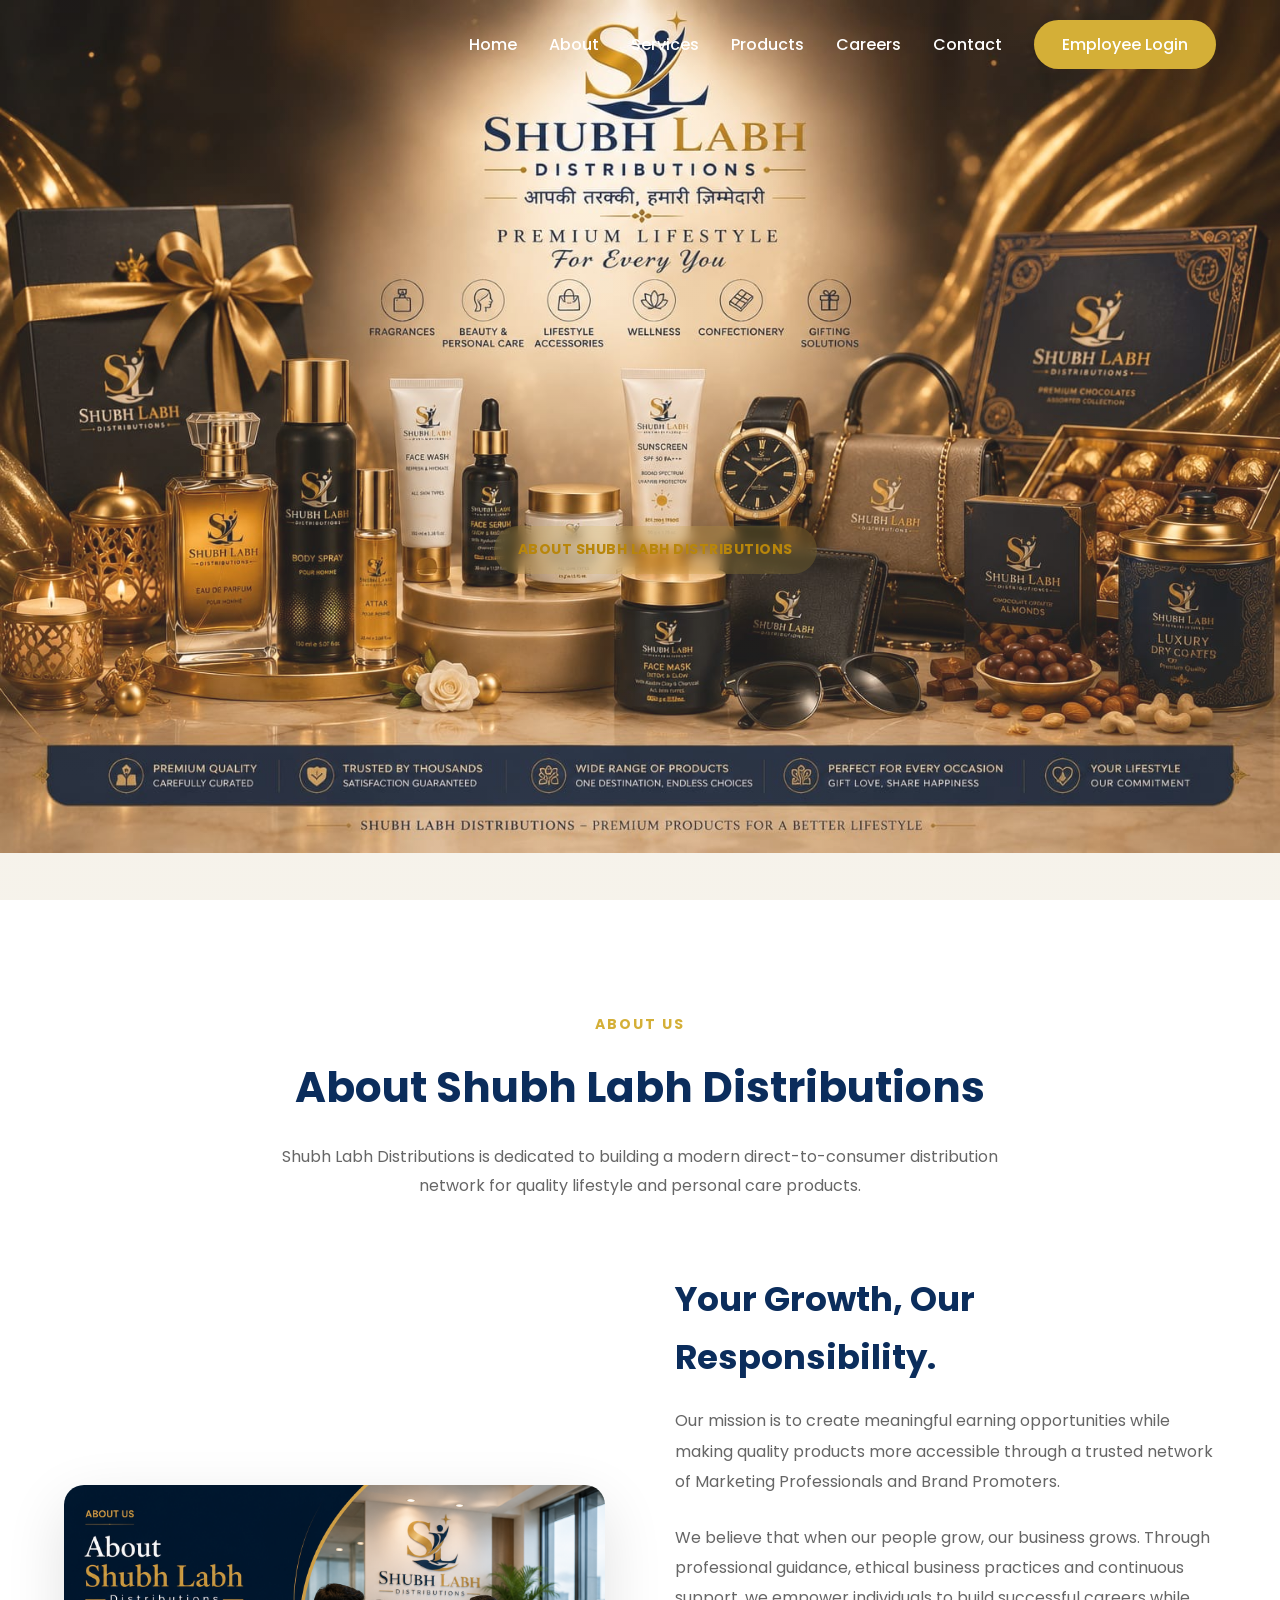
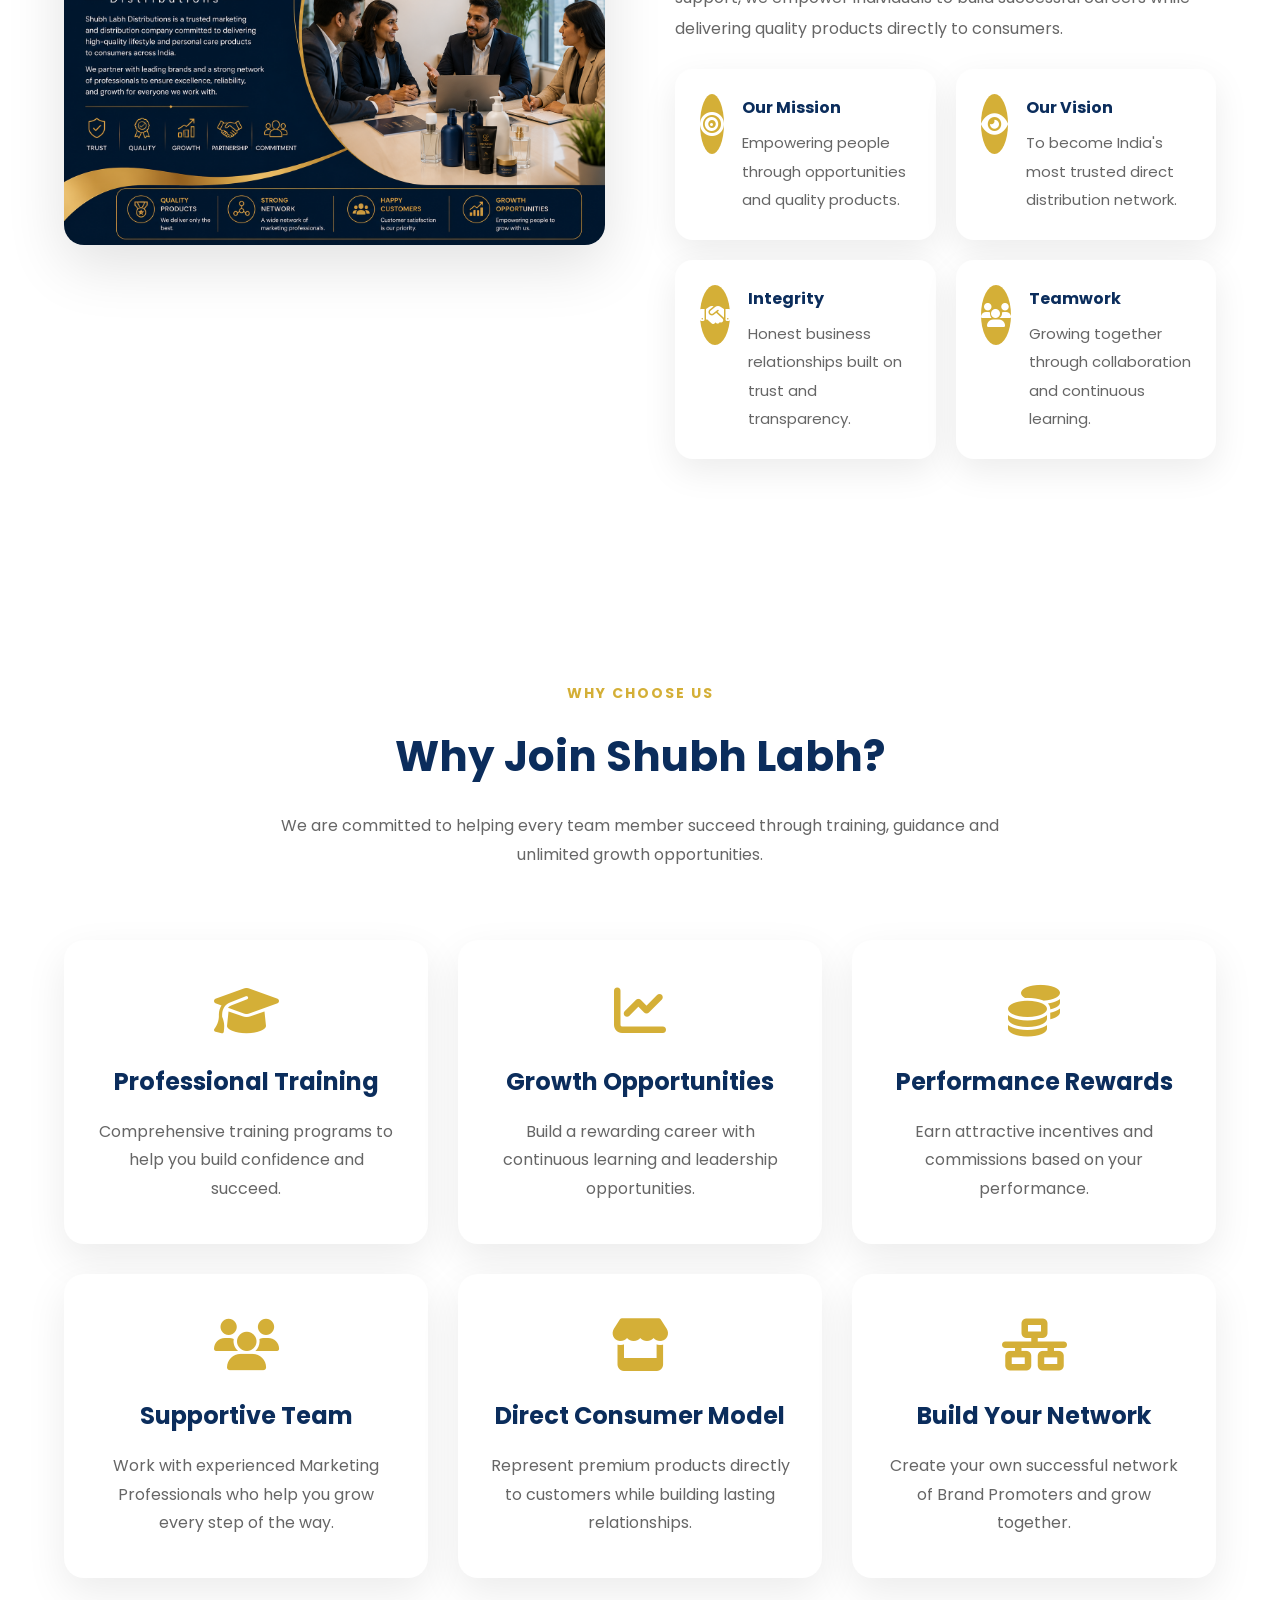
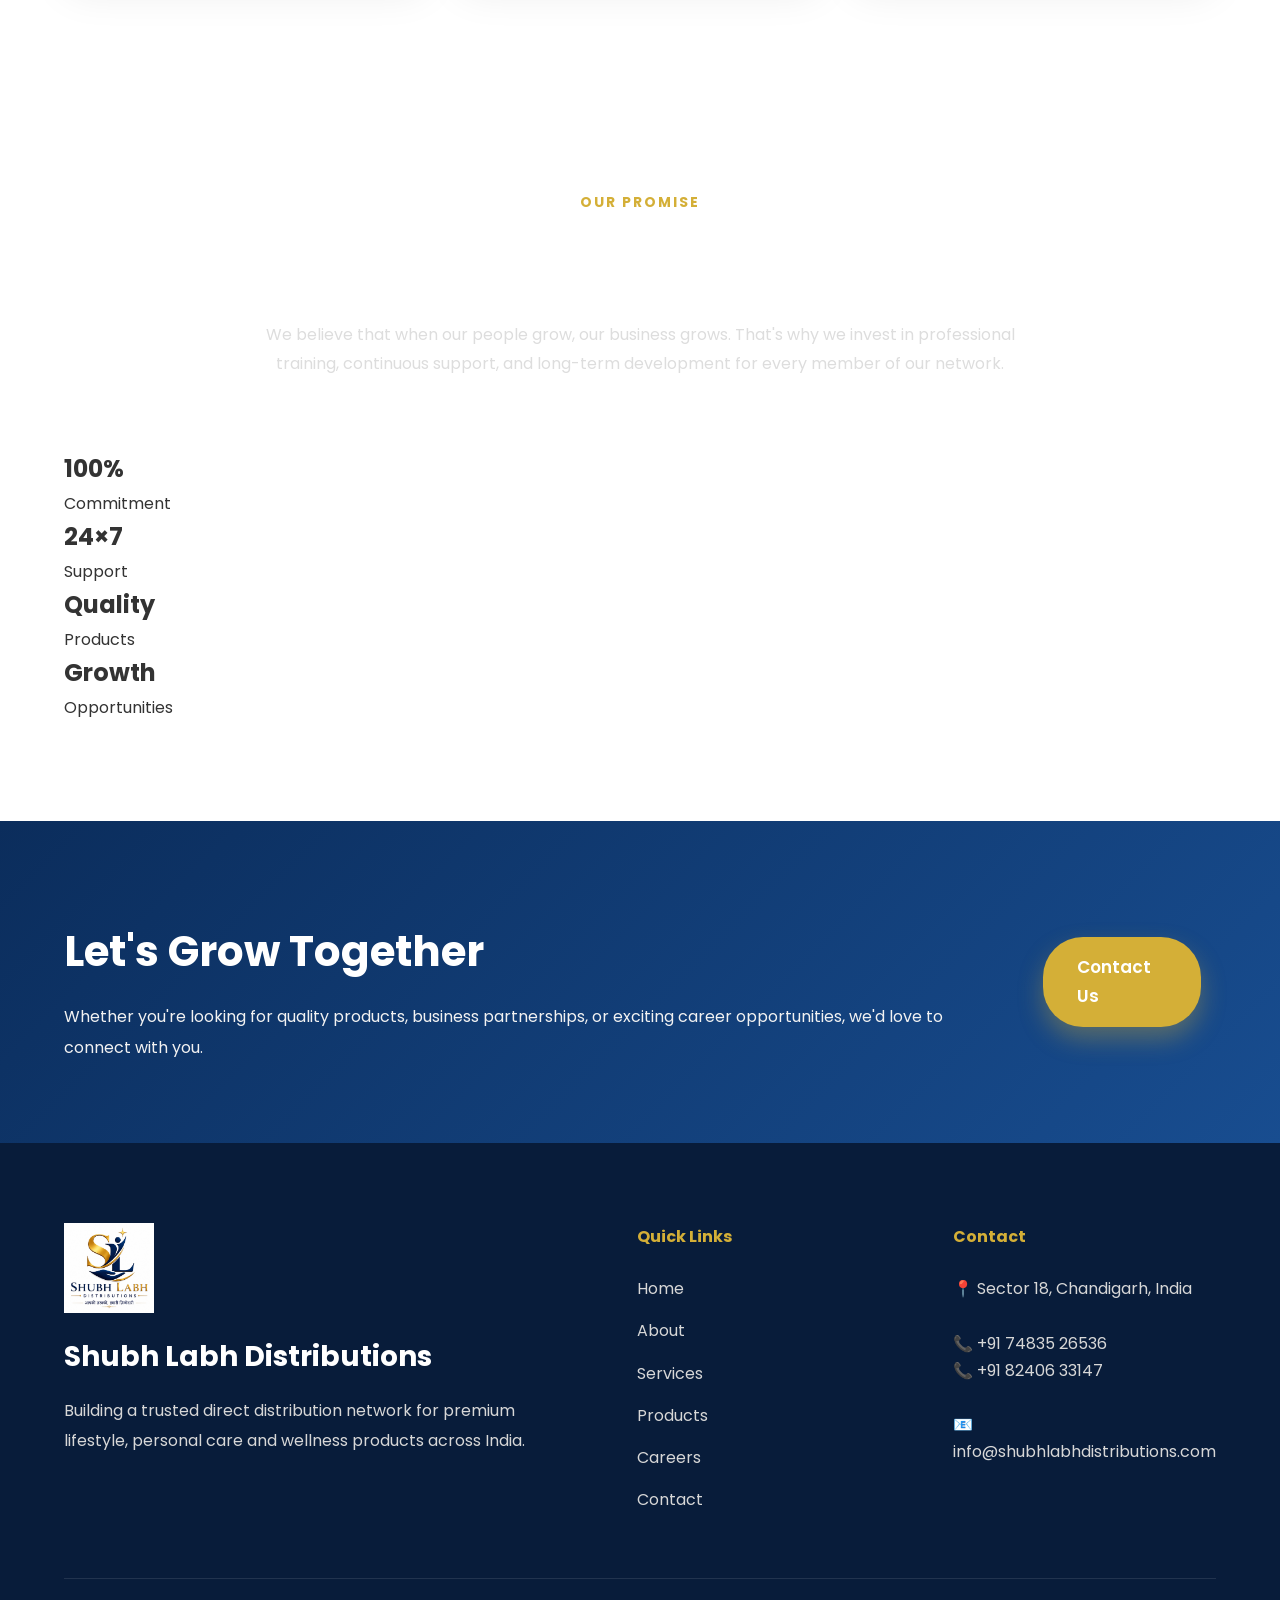
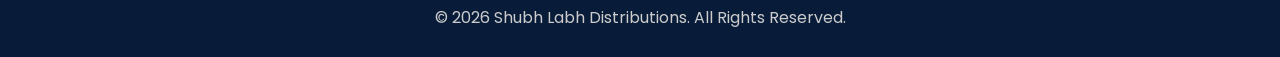
==== commit 32283433: "Update about.html" ====
--- a/about.html
+++ b/about.html
@@ -23,14 +23,14 @@
 
 <nav class="navbar">
 
-    <a href="index.html" class="logo">
+    <!--<a href="index.html" class="logo">
         <img src="logo.png" alt="Shubh Labh Logo">
 
         <div class="logo-text">
             <h2>SHUBH LABH</h2>
             <span>DISTRIBUTIONS</span>
         </div>
-    </a>
+    </a>-->
 
     <!-- Hamburger Button -->
     <div class="menu-toggle" id="menu-toggle">
--- a/style.css
+++ b/style.css
@@ -45,7 +45,7 @@
 /*=========================
 HEADER
 =========================*/
-
+/*
 header{
     position:fixed;
     top:0;
@@ -128,11 +128,112 @@
 .login-btn:hover{
     background:#0B2D5C;
 }
+*/
+/*=========================
+HEADER
+=========================*/
+
+header{
+    position:fixed;
+    top:0;
+    left:0;
+    width:100%;
+    background:transparent;
+    transition:.35s;
+    z-index:999;
+}
+
+header.scrolled{
+    background:#fff;
+    box-shadow:0 8px 25px rgba(0,0,0,.08);
+}
+
+.navbar{
+    display:flex;
+    align-items:center;
+    height:90px;
+}
+
+.logo{
+    display:flex;
+    align-items:center;
+    gap:15px;
+    color:#fff;
+}
+
+.logo img{
+    height:65px;
+}
+
+.logo-text h2{
+    font-size:28px;
+    line-height:1;
+    color:#fff;
+    font-weight:700;
+}
+
+.logo-text span{
+    color:#D4AF37;
+    font-size:12px;
+    letter-spacing:2px;
+    font-weight:600;
+}
+
+header.scrolled .logo-text h2{
+    color:#0B2D5C;
+}
+
+/* Push menu to right */
+.nav-links{
+    display:flex;
+    align-items:center;
+    gap:32px;
+    margin-left:auto;
+}
+
+.nav-links a{
+    color:#fff;
+    font-weight:500;
+    transition:.3s;
+}
+
+header.scrolled .nav-links a{
+    color:#0B2D5C;
+}
+
+.nav-links a:hover,
+.nav-links a.active{
+    color:#D4AF37;
+}
+
+.login-btn{
+    background:#D4AF37;
+    color:#fff !important;
+    padding:13px 28px;
+    border-radius:40px;
+    font-weight:600;
+}
+
+.login-btn:hover{
+    background:#0B2D5C;
+    color:#fff !important;
+}
+
+.menu-toggle{
+    display:none;
+    font-size:30px;
+    cursor:pointer;
+    color:#fff;
+}
+
+header.scrolled .menu-toggle{
+    color:#0B2D5C;
+}
 
 /*=========================
 HERO
-=========================*/
-
+=========================
+/*
 .hero{
     min-height:100vh;
     display:flex;
@@ -144,16 +245,45 @@
     background-size:cover;
     background-position:center;
     padding-top:100px;
-}
-
+}*/
+
+.hero{
+    min-height:100vh;
+    display:flex;
+    align-items:flex-end;
+    background:
+        linear-gradient(
+            rgba(0,0,0,.08),
+            rgba(0,0,0,.12)
+        ),
+        url("hero.jpg");
+    background-size:cover;
+    background-position:center top;
+    background-repeat:no-repeat;
+    padding:0 0 70px;
+}
+/*
 .hero-container{
     display:flex;
     align-items:center;
-}
-
+}*/
+
+.hero-container{
+    width:100%;
+    display:flex;
+    justify-content:flex-start;
+    align-items:flex-end;
+}
+/*
 .hero-content{
     max-width:700px;
     color:#fff;
+}*/
+
+.hero-content{
+    max-width:700px;
+    margin-left:30px;
+    margin-bottom:40px;
 }
 
 .hero-tagline{
@@ -193,12 +323,18 @@
 .hero p strong{
     color:#D4AF37;
 }
-
+/*
 .hero-buttons{
     display:flex;
     gap:20px;
-}
-
+}*/
+
+.hero-buttons{
+    display:flex;
+    gap:20px;
+    margin-top:0;
+}
+/*
 .btn-primary{
     display:inline-block;
     background:#D4AF37;
@@ -227,6 +363,203 @@
 .btn-secondary:hover{
     background:#fff;
     color:#0B2D5C;
+}*/
+
+.btn-primary{
+    background:#D4AF37;
+    color:#fff;
+    padding:18px 42px;
+    border-radius:50px;
+    font-size:17px;
+    font-weight:700;
+    box-shadow:0 10px 25px rgba(212,175,55,.35);
+}
+
+.btn-secondary{
+    background:rgba(255,255,255,.15);
+    backdrop-filter:blur(8px);
+    border:2px solid #fff;
+    color:#fff;
+    padding:18px 42px;
+    border-radius:50px;
+    font-size:17px;
+    font-weight:700;
+}
+
+@media(max-width:768px){
+
+.hero{
+    align-items:flex-end;
+    padding-bottom:40px;
+}
+
+.hero-content{
+    margin:0 auto 20px;
+    text-align:center;
+}
+
+.hero-buttons{
+    flex-direction:column;
+    align-items:center;
+}
+
+.hero-buttons a{
+    width:260px;
+}
+
+}
+
+/*=========================
+HERO
+=========================*/
+
+.hero{
+    min-height:100vh;
+    position:relative;
+    display:flex;
+    align-items:flex-start;
+
+    /* Bright attractive image */
+    background:url("hero.jpg") center top / contain no-repeat;
+
+    /* Soft warm background around image */
+    background-color:#f5f1e8;
+
+    padding-top:110px;
+    overflow:hidden;
+}
+
+/* Very light overlay only for readability */
+.hero::before{
+    content:"";
+    position:absolute;
+    inset:0;
+    background:linear-gradient(
+        to bottom,
+        rgba(255,255,255,.08),
+        rgba(255,255,255,.12)
+    );
+    z-index:1;
+}
+
+.hero-container{
+    position:relative;
+    z-index:2;
+    width:100%;
+    display:flex;
+    justify-content:center;
+}
+
+.hero-content{
+    max-width:700px;
+    color:#0B2D5C;
+    text-align:center;
+
+    /* Move content down */
+    margin-top:240px;
+}
+
+.hero-tagline{
+    display:inline-block;
+    background:rgba(212,175,55,.18);
+    color:#B8860B;
+    padding:12px 24px;
+    border-radius:40px;
+    font-size:14px;
+    font-weight:700;
+    letter-spacing:.5px;
+    margin-bottom:40px;
+    backdrop-filter:blur(6px);
+}
+
+/* Hidden because text already exists in image */
+.hero h1,
+.hindi-tagline,
+.hero p{
+    display:none;
+}
+
+.hero-buttons{
+    display:flex;
+    justify-content:center;
+    gap:22px;
+    flex-wrap:wrap;
+    margin-top:40px;
+}
+
+.btn-primary{
+    display:inline-block;
+    background:#D4AF37;
+    color:#fff;
+    padding:16px 34px;
+    border-radius:40px;
+    font-weight:600;
+    transition:.3s;
+    box-shadow:0 12px 25px rgba(212,175,55,.35);
+}
+
+.btn-primary:hover{
+    transform:translateY(-3px);
+    background:#b8901f;
+}
+
+.btn-secondary{
+    display:inline-block;
+    border:2px solid #0B2D5C;
+    color:#0B2D5C;
+    background:rgba(255,255,255,.7);
+    padding:16px 34px;
+    border-radius:40px;
+    font-weight:600;
+    transition:.3s;
+    backdrop-filter:blur(6px);
+}
+
+.btn-secondary:hover{
+    background:#0B2D5C;
+    color:#fff;
+}
+
+/* Tablet */
+@media(max-width:992px){
+
+.hero{
+    background-size:cover;
+    background-position:center top;
+}
+
+.hero-content{
+    margin-top:180px;
+}
+
+}
+
+/* Mobile */
+@media(max-width:768px){
+
+.hero{
+    min-height:90vh;
+    background-size:cover;
+    background-position:center top;
+    padding-top:90px;
+}
+
+.hero-content{
+    margin-top:120px;
+    text-align:center;
+}
+
+.hero-buttons{
+    flex-direction:column;
+    align-items:center;
+    gap:16px;
+}
+
+.hero-buttons a{
+    width:260px;
+    text-align:center;
+}
+
 }
 /*=========================================
 SECTION HEADINGS
@@ -1063,7 +1396,7 @@
 MOBILE HAMBURGER MENU
 =========================================*/
 
-/* Hide hamburger on desktop */
+/* Hide hamburger on desktop 
 .menu-toggle{
     display:none;
     font-size:28px;
@@ -1075,7 +1408,7 @@
     color:#0B2D5C;
 }
 
-/* Mobile */
+/* Mobile 
 @media (max-width:768px){
 
     .navbar{
@@ -1193,6 +1526,76 @@
     width:220px;
     margin:20px auto;
     text-align:center;
+}*/
+
+/*=========================================
+MOBILE MENU
+=========================================*/
+
+@media(max-width:768px){
+
+.navbar{
+    height:80px;
+    display:flex;
+    align-items:center;
+}
+
+.logo img{
+    height:55px;
+}
+
+.logo-text h2{
+    font-size:22px;
+}
+
+.logo-text span{
+    font-size:11px;
+}
+
+.menu-toggle{
+    display:block;
+    margin-left:auto;
+    z-index:1001;
+}
+
+.nav-links{
+    position:fixed;
+    top:80px;
+    left:0;
+    width:100%;
+    background:#0B2D5C;
+
+    display:flex;
+    flex-direction:column;
+
+    max-height:0;
+    overflow:hidden;
+
+    transition:.35s;
+}
+
+.nav-links.active{
+    max-height:100vh;
+    padding:15px 0;
+}
+
+.nav-links li{
+    width:100%;
+}
+
+.nav-links li a{
+    display:block;
+    text-align:center;
+    padding:16px;
+    color:#fff;
+}
+
+.login-btn{
+    width:220px;
+    margin:20px auto;
+    text-align:center;
+}
+
 }
 @media(max-width:768px){
 
@@ -1259,4 +1662,186 @@
         width:100%;
     }
 
-}+}
+.product-features{
+    list-style:none;
+    padding:0;
+    margin-top:18px;
+}
+
+.product-features li{
+    padding:8px 0;
+    color:#555;
+    font-size:15px;
+}
+
+.product-features i{
+    color:#D4AF37;
+    margin-right:8px;
+}
+
+/* Gallery Popup */
+
+.gallery-popup{
+    display:none;
+    position:fixed;
+    top:0;
+    left:0;
+    width:100%;
+    height:100%;
+    background:rgba(0,0,0,.85);
+    justify-content:center;
+    align-items:center;
+    z-index:9999;
+}
+
+.gallery-content{
+    background:#fff;
+    width:90%;
+    max-width:950px;
+    padding:30px;
+    border-radius:18px;
+    text-align:center;
+    max-height:90vh;
+    overflow-y:auto;
+}
+
+.gallery-content h2{
+    color:#B8860B;
+    margin-bottom:25px;
+}
+
+.gallery-content img{
+    width:100%;
+    border-radius:12px;
+    margin-bottom:25px;
+    box-shadow:0 10px 25px rgba(0,0,0,.15);
+}
+
+.gallery-close{
+    position:absolute;
+    top:25px;
+    right:40px;
+    font-size:45px;
+    color:#fff;
+    cursor:pointer;
+}
+.chocolate-showcase{
+
+    padding:80px 0;
+
+    background:#faf8f4;
+
+}
+
+.chocolate-grid{
+
+    display:grid;
+
+    grid-template-columns:1fr 1fr;
+
+    gap:30px;
+
+    margin-top:40px;
+
+}
+
+.chocolate-grid img{
+
+    width:100%;
+
+    border-radius:18px;
+
+    cursor:pointer;
+
+    transition:.4s;
+
+    box-shadow:0 15px 35px rgba(0,0,0,.12);
+
+}
+
+.chocolate-grid img:hover{
+
+    transform:translateY(-8px) scale(1.02);
+
+}
+
+.flavour-box{
+
+    margin-top:50px;
+
+    text-align:center;
+
+}
+
+.flavour-box h3{
+
+    color:#B8860B;
+
+    margin-bottom:25px;
+
+}
+
+.flavour-list{
+
+    display:flex;
+
+    flex-wrap:wrap;
+
+    justify-content:center;
+
+    gap:15px;
+
+}
+
+.flavour-list span{
+
+    background:#fff;
+
+    padding:12px 20px;
+
+    border-radius:30px;
+
+    box-shadow:0 5px 15px rgba(0,0,0,.08);
+
+    font-weight:600;
+
+}
+
+@media(max-width:768px){
+
+.chocolate-grid{
+
+grid-template-columns:1fr;
+
+}
+
+}
+
+.image-modal {
+    display: none;
+    position: fixed;
+    inset: 0;
+    background: rgba(0,0,0,.9);
+    justify-content: center;
+    align-items: center;
+    z-index: 9999;
+}
+
+.close-image {
+    position: absolute;
+    top: 20px;
+    right: 30px;
+    font-size: 40px;
+    color: white;
+    cursor: pointer;
+    z-index: 10000;
+}
+
+.image-modal img{
+    max-width:90%;
+    max-height:90%;
+    border-radius:15px;
+    box-shadow:0 15px 40px rgba(0,0,0,.4);
+}
+
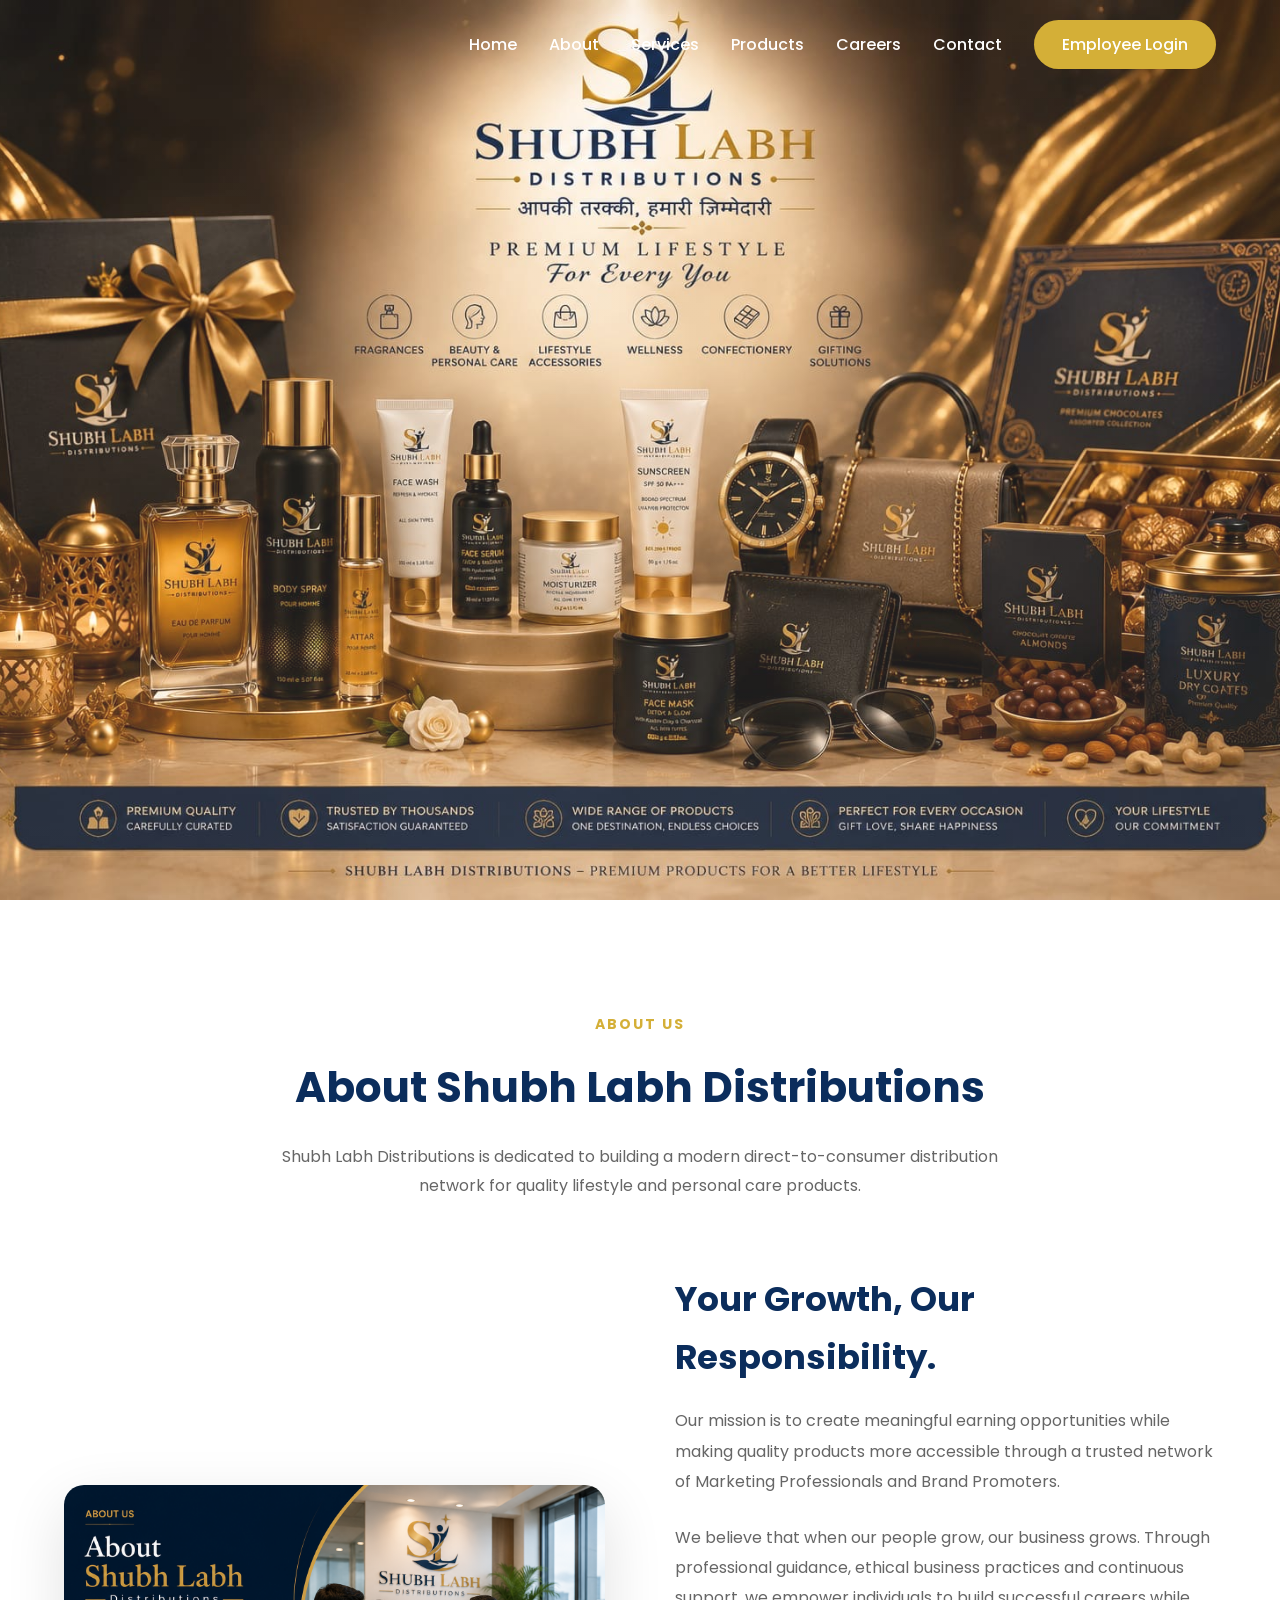
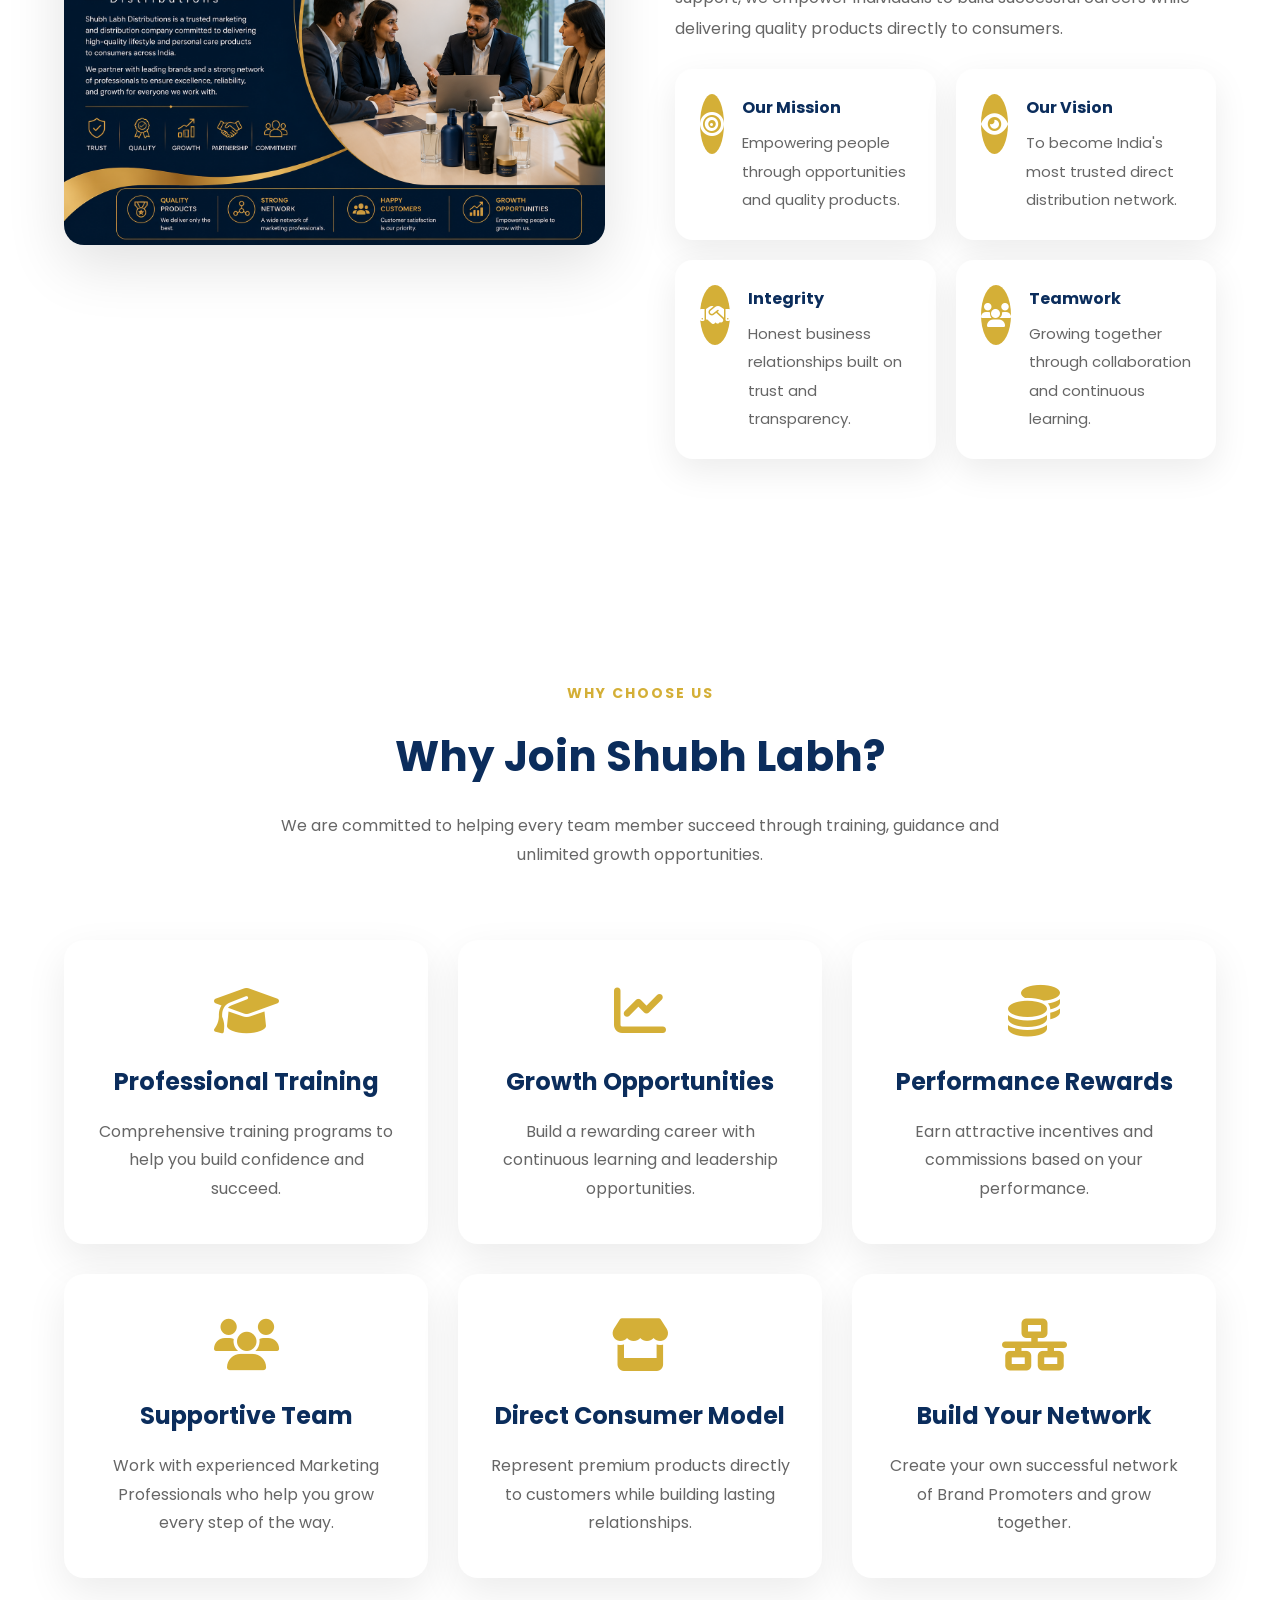
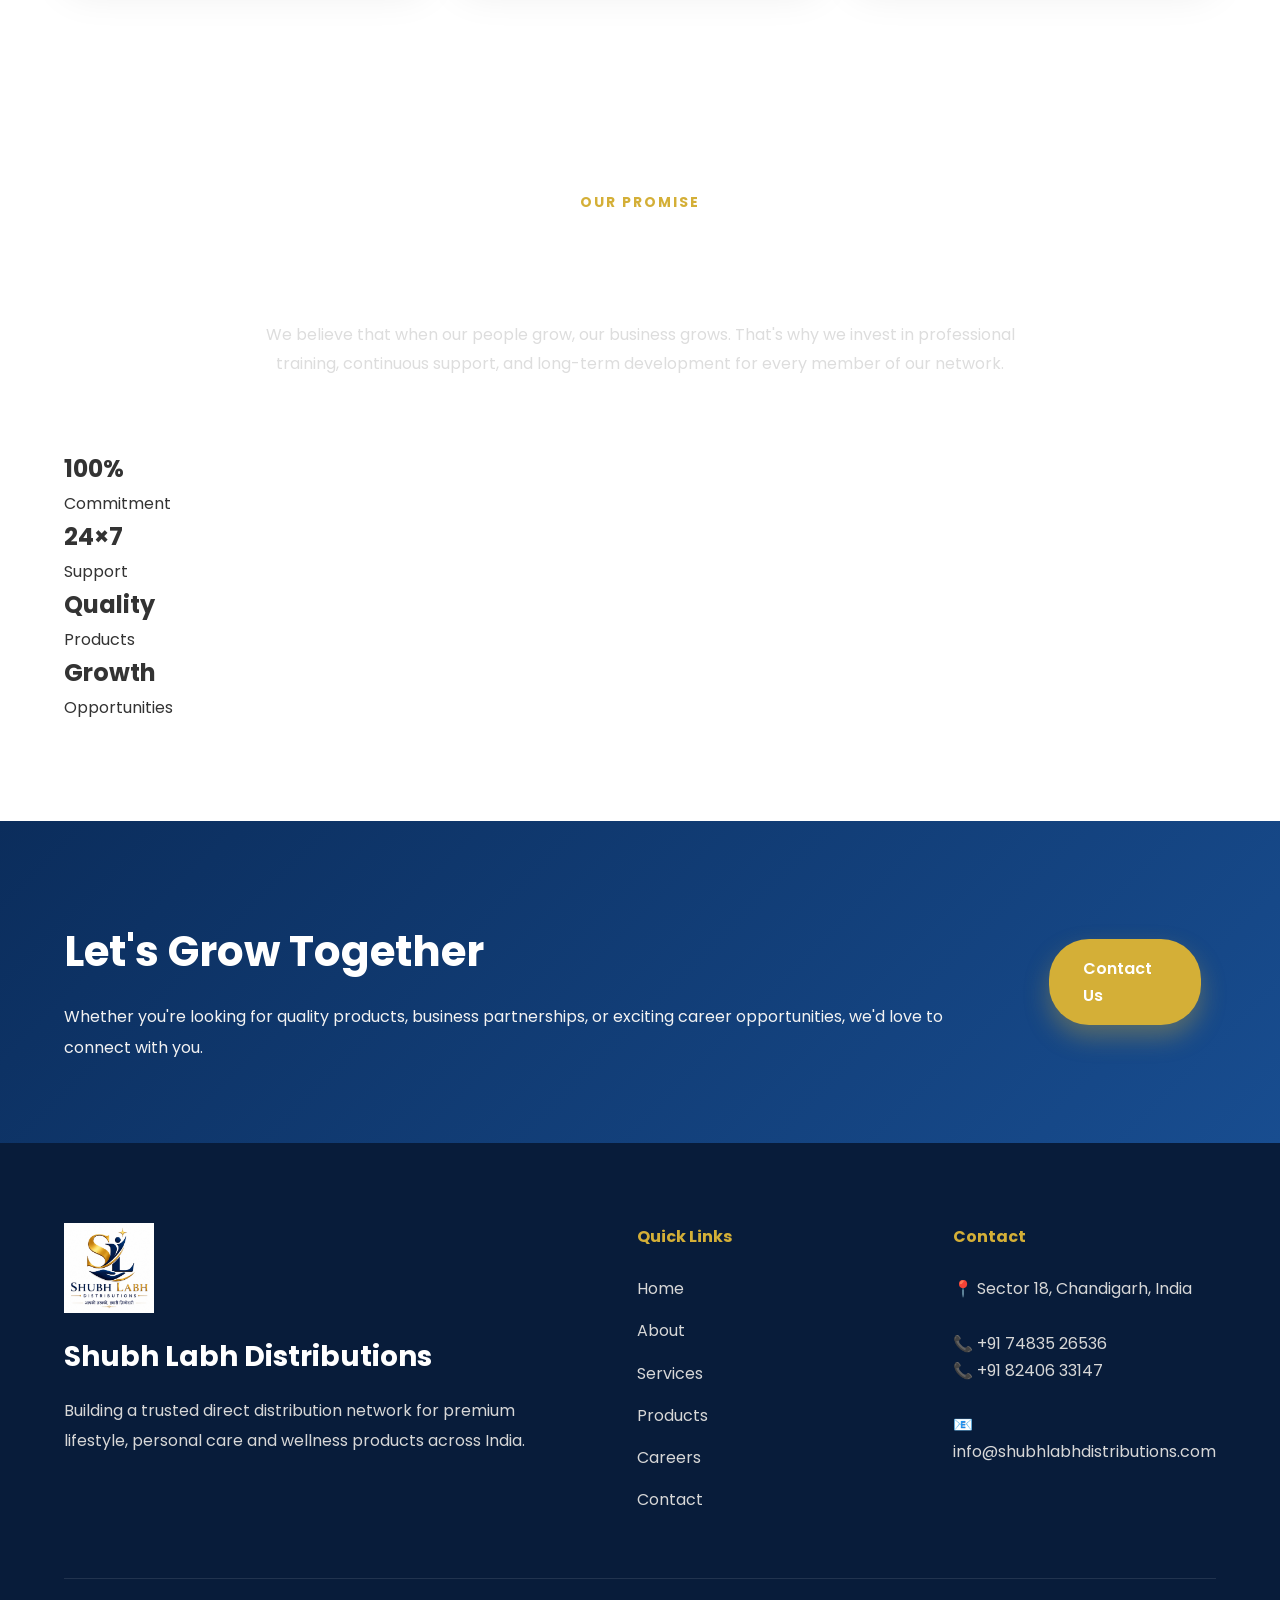
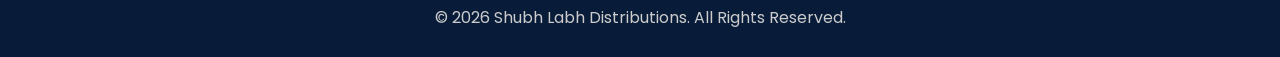
==== commit 77e58e79: "Update about.html" ====
--- a/about.html
+++ b/about.html
@@ -67,10 +67,6 @@
 
 <div class="hero-content">
 
-<span class="hero-tagline">
-ABOUT SHUBH LABH DISTRIBUTIONS
-</span>
-
 <h1>
 Building <span>Trust</span><br>
 Through Quality Distribution
--- a/style.css
+++ b/style.css
@@ -42,93 +42,6 @@
     margin:auto;
 }
 
-/*=========================
-HEADER
-=========================*/
-/*
-header{
-    position:fixed;
-    top:0;
-    left:0;
-    width:100%;
-    z-index:999;
-    transition:.35s;
-    background:transparent;
-}
-
-header.scrolled{
-    background:#ffffff;
-    box-shadow:0 8px 25px rgba(0,0,0,.08);
-}
-
-.navbar{
-    height:90px;
-    display:flex;
-    justify-content:space-between;
-    align-items:center;
-}
-
-.logo{
-    display:flex;
-    align-items:center;
-    gap:15px;
-}
-
-.logo img{
-    height:70px;
-}
-
-.logo-text h2{
-    color:#fff;
-    font-size:28px;
-    font-weight:700;
-    line-height:1;
-}
-
-.logo-text span{
-    color:#D4AF37;
-    font-size:13px;
-    letter-spacing:2px;
-    font-weight:600;
-}
-
-header.scrolled .logo-text h2{
-    color:#0B2D5C;
-}
-
-.nav-links{
-    display:flex;
-    gap:35px;
-}
-
-.nav-links a{
-    color:#fff;
-    font-weight:500;
-    transition:.3s;
-}
-
-header.scrolled .nav-links a{
-    color:#0B2D5C;
-}
-
-.nav-links a:hover,
-.nav-links a.active{
-    color:#D4AF37;
-}
-
-.login-btn{
-    background:#D4AF37;
-    color:#fff;
-    padding:14px 28px;
-    border-radius:40px;
-    font-weight:600;
-    transition:.3s;
-}
-
-.login-btn:hover{
-    background:#0B2D5C;
-}
-*/
 /*=========================
 HEADER
 =========================*/
@@ -140,7 +53,7 @@
     width:100%;
     background:transparent;
     transition:.35s;
-    z-index:999;
+    z-index:1000;
 }
 
 header.scrolled{
@@ -232,185 +145,6 @@
 
 /*=========================
 HERO
-=========================
-/*
-.hero{
-    min-height:100vh;
-    display:flex;
-    align-items:center;
-    background:
-    linear-gradient(rgba(8,35,70,.75),
-    rgba(8,35,70,.75)),
-    url("hero.jpg");
-    background-size:cover;
-    background-position:center;
-    padding-top:100px;
-}*/
-
-.hero{
-    min-height:100vh;
-    display:flex;
-    align-items:flex-end;
-    background:
-        linear-gradient(
-            rgba(0,0,0,.08),
-            rgba(0,0,0,.12)
-        ),
-        url("hero.jpg");
-    background-size:cover;
-    background-position:center top;
-    background-repeat:no-repeat;
-    padding:0 0 70px;
-}
-/*
-.hero-container{
-    display:flex;
-    align-items:center;
-}*/
-
-.hero-container{
-    width:100%;
-    display:flex;
-    justify-content:flex-start;
-    align-items:flex-end;
-}
-/*
-.hero-content{
-    max-width:700px;
-    color:#fff;
-}*/
-
-.hero-content{
-    max-width:700px;
-    margin-left:30px;
-    margin-bottom:40px;
-}
-
-.hero-tagline{
-    display:inline-block;
-    background:rgba(212,175,55,.2);
-    color:#D4AF37;
-    padding:10px 22px;
-    border-radius:30px;
-    font-size:14px;
-    font-weight:600;
-    margin-bottom:25px;
-}
-
-.hero h1{
-    font-size:64px;
-    line-height:1.15;
-    margin-bottom:20px;
-    font-weight:800;
-}
-
-.hero h1 span{
-    color:#D4AF37;
-}
-
-.hindi-tagline{
-    color:#fff;
-    font-size:28px;
-    margin-bottom:25px;
-}
-
-.hero p{
-    color:#eee;
-    font-size:18px;
-    margin-bottom:40px;
-}
-
-.hero p strong{
-    color:#D4AF37;
-}
-/*
-.hero-buttons{
-    display:flex;
-    gap:20px;
-}*/
-
-.hero-buttons{
-    display:flex;
-    gap:20px;
-    margin-top:0;
-}
-/*
-.btn-primary{
-    display:inline-block;
-    background:#D4AF37;
-    color:#fff;
-    padding:16px 34px;
-    border-radius:40px;
-    font-weight:600;
-    transition:.3s;
-}
-
-.btn-primary:hover{
-    background:#fff;
-    color:#0B2D5C;
-}
-
-.btn-secondary{
-    display:inline-block;
-    border:2px solid #fff;
-    color:#fff;
-    padding:16px 34px;
-    border-radius:40px;
-    font-weight:600;
-    transition:.3s;
-}
-
-.btn-secondary:hover{
-    background:#fff;
-    color:#0B2D5C;
-}*/
-
-.btn-primary{
-    background:#D4AF37;
-    color:#fff;
-    padding:18px 42px;
-    border-radius:50px;
-    font-size:17px;
-    font-weight:700;
-    box-shadow:0 10px 25px rgba(212,175,55,.35);
-}
-
-.btn-secondary{
-    background:rgba(255,255,255,.15);
-    backdrop-filter:blur(8px);
-    border:2px solid #fff;
-    color:#fff;
-    padding:18px 42px;
-    border-radius:50px;
-    font-size:17px;
-    font-weight:700;
-}
-
-@media(max-width:768px){
-
-.hero{
-    align-items:flex-end;
-    padding-bottom:40px;
-}
-
-.hero-content{
-    margin:0 auto 20px;
-    text-align:center;
-}
-
-.hero-buttons{
-    flex-direction:column;
-    align-items:center;
-}
-
-.hero-buttons a{
-    width:260px;
-}
-
-}
-
-/*=========================
-HERO
 =========================*/
 
 .hero{
@@ -418,12 +152,9 @@
     position:relative;
     display:flex;
     align-items:flex-start;
-
-    /* Bright attractive image */
-    background:url("hero.jpg") center top / contain no-repeat;
-
-    /* Soft warm background around image */
-    background-color:#f5f1e8;
+z-index:0;
+    background: url("hero1.jpg") center center / cover no-repeat;
+background-color: #000;
 
     padding-top:110px;
     overflow:hidden;
@@ -481,10 +212,10 @@
 
 .hero-buttons{
     display:flex;
-    justify-content:center;
-    gap:22px;
+    justify-content:column;
+    gap:15px;
     flex-wrap:wrap;
-    margin-top:40px;
+    margin-top:30px;
 }
 
 .btn-primary{
@@ -538,29 +269,32 @@
 @media(max-width:768px){
 
 .hero{
-    min-height:90vh;
+    min-height:100vh;
     background-size:cover;
     background-position:center top;
-    padding-top:90px;
+    padding-top:140px;
 }
 
 .hero-content{
-    margin-top:120px;
+    margin-top:340px;   /* Move buttons lower */
     text-align:center;
 }
 
 .hero-buttons{
+    display:flex;
     flex-direction:column;
     align-items:center;
-    gap:16px;
+    gap:18px;
+    margin-top:40px;
 }
 
 .hero-buttons a{
-    width:260px;
+    width:280px;
     text-align:center;
 }
 
 }
+
 /*=========================================
 SECTION HEADINGS
 =========================================*/
@@ -1562,20 +1296,26 @@
     position:fixed;
     top:80px;
     left:0;
+    right:0;
+    bottom:0;
     width:100%;
+
     background:#0B2D5C;
 
     display:flex;
     flex-direction:column;
 
     max-height:0;
-    overflow:hidden;
+    overflow-y:auto;
 
     transition:.35s;
+
+    z-index:9999;
 }
 
 .nav-links.active{
-    max-height:100vh;
+    max-height:calc(100vh - 80px);
+    overflow-y:auto;
     padding:15px 0;
 }
 
@@ -1844,4 +1584,108 @@
     border-radius:15px;
     box-shadow:0 15px 40px rgba(0,0,0,.4);
 }
-
+/* =========================
+   SPLASH SCREEN
+========================= */
+
+#splash h1{
+    color:#0B2D5C;
+    font-size:42px;
+    margin-bottom:10px;
+    transition:.5s;
+}
+
+#splash p{
+    color:#B8860B;
+    font-size:22px;
+    font-weight:600;
+}
+
+@keyframes logoZoom{
+    from{
+        transform:scale(.95);
+    }
+    to{
+        transform:scale(1.05);
+    }
+}
+
+.fade-out{
+    opacity:0;
+    visibility:hidden;
+}
+
+#splash{
+    position:fixed;
+    inset:0;
+    background:#ffffff;
+    display:flex;
+    flex-direction:column;
+    justify-content:center;
+    align-items:center;
+    z-index:99999;
+    transition:opacity .8s;
+}
+
+.splash-logo{
+    width:190px;
+    margin-bottom:35px;
+    animation: heartbeat 1.8s infinite;
+}
+
+@keyframes heartbeat{
+
+    0%{
+
+        transform:scale(1);
+
+    }
+
+    14%{
+
+        transform:scale(1.12);
+
+    }
+
+    28%{
+
+        transform:scale(1);
+
+    }
+
+    42%{
+
+        transform:scale(1.12);
+
+    }
+
+    70%{
+
+        transform:scale(1);
+
+    }
+
+    100%{
+
+        transform:scale(1);
+
+    }
+
+}
+
+#welcomeText{
+    font-family:'Noto Sans',sans-serif;
+    font-size:56px;
+    font-weight:700;
+    color:#0B2D5C;
+    min-height:70px;
+    transition:opacity .35s ease, transform .35s ease;
+}
+
+#splash p{
+    margin-top:15px;
+    font-size:22px;
+    color:#D4AF37;
+    font-family:'Poppins',sans-serif;
+}
+
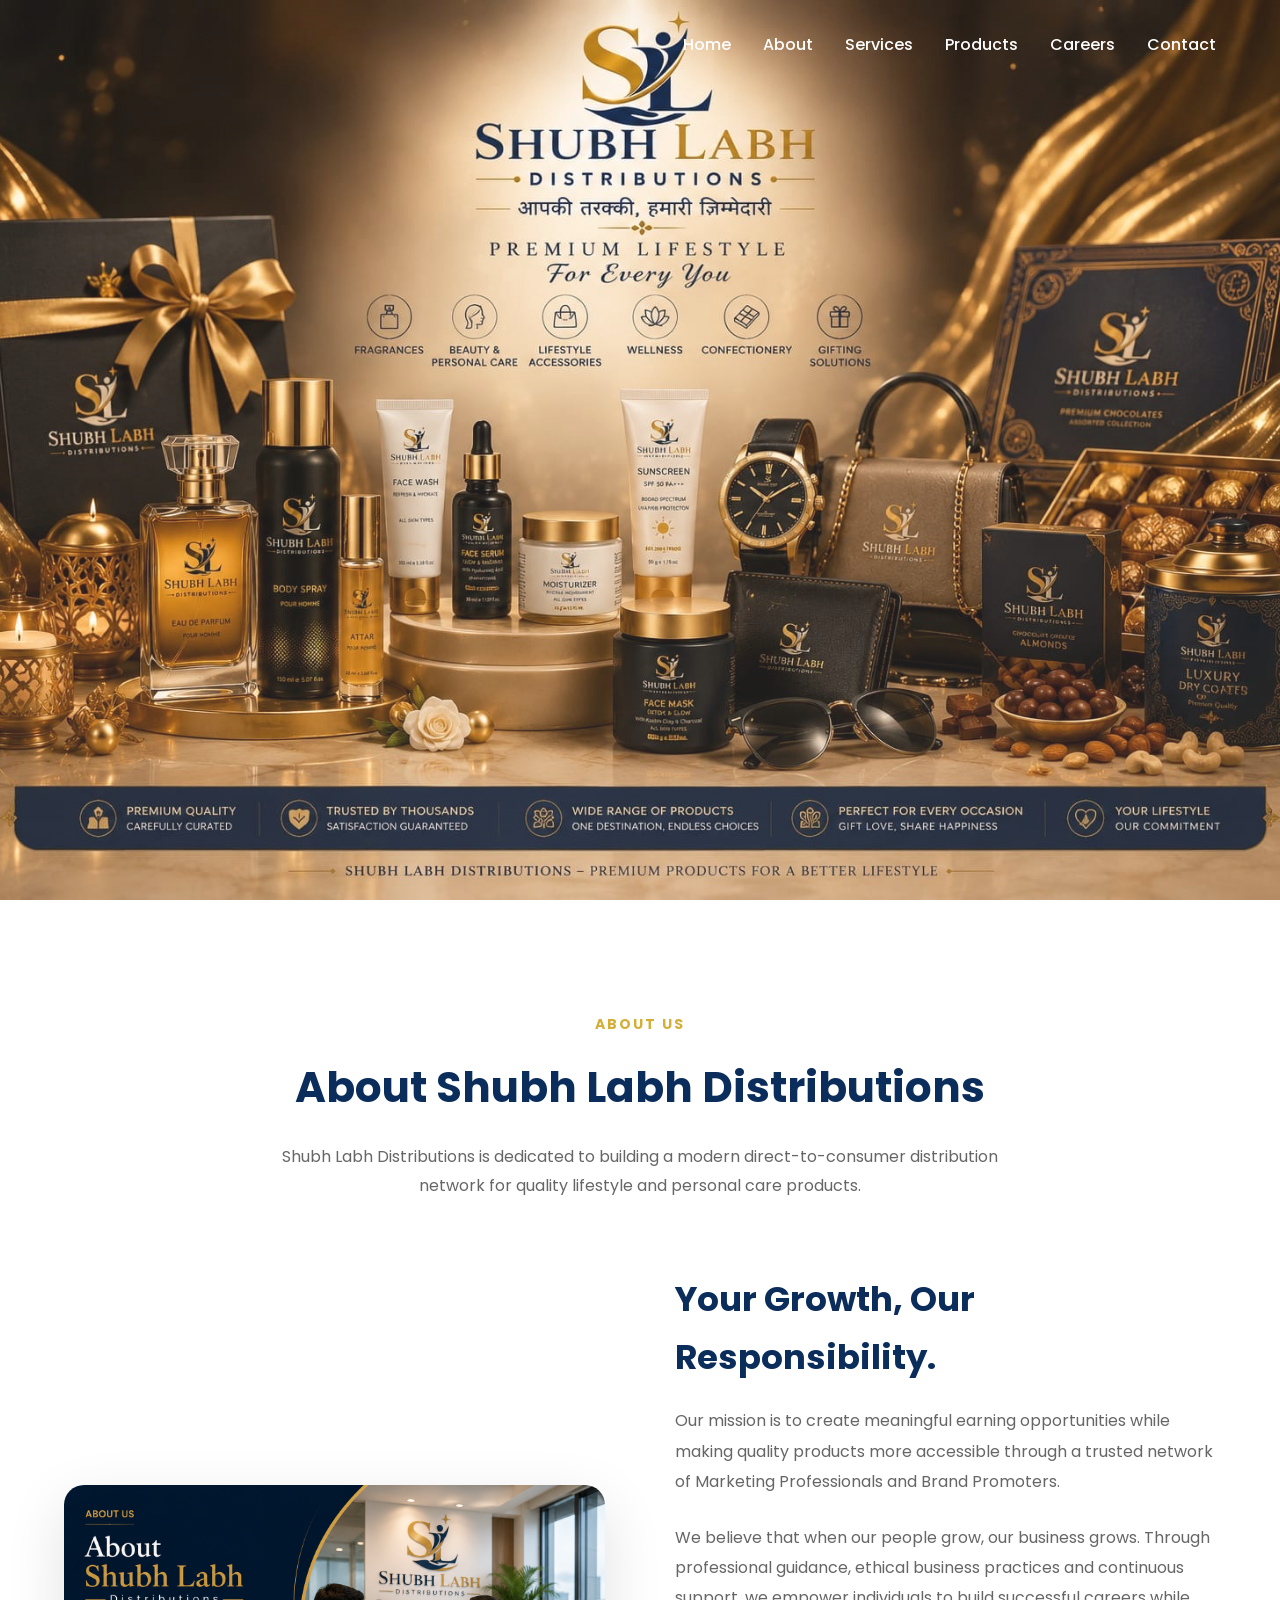
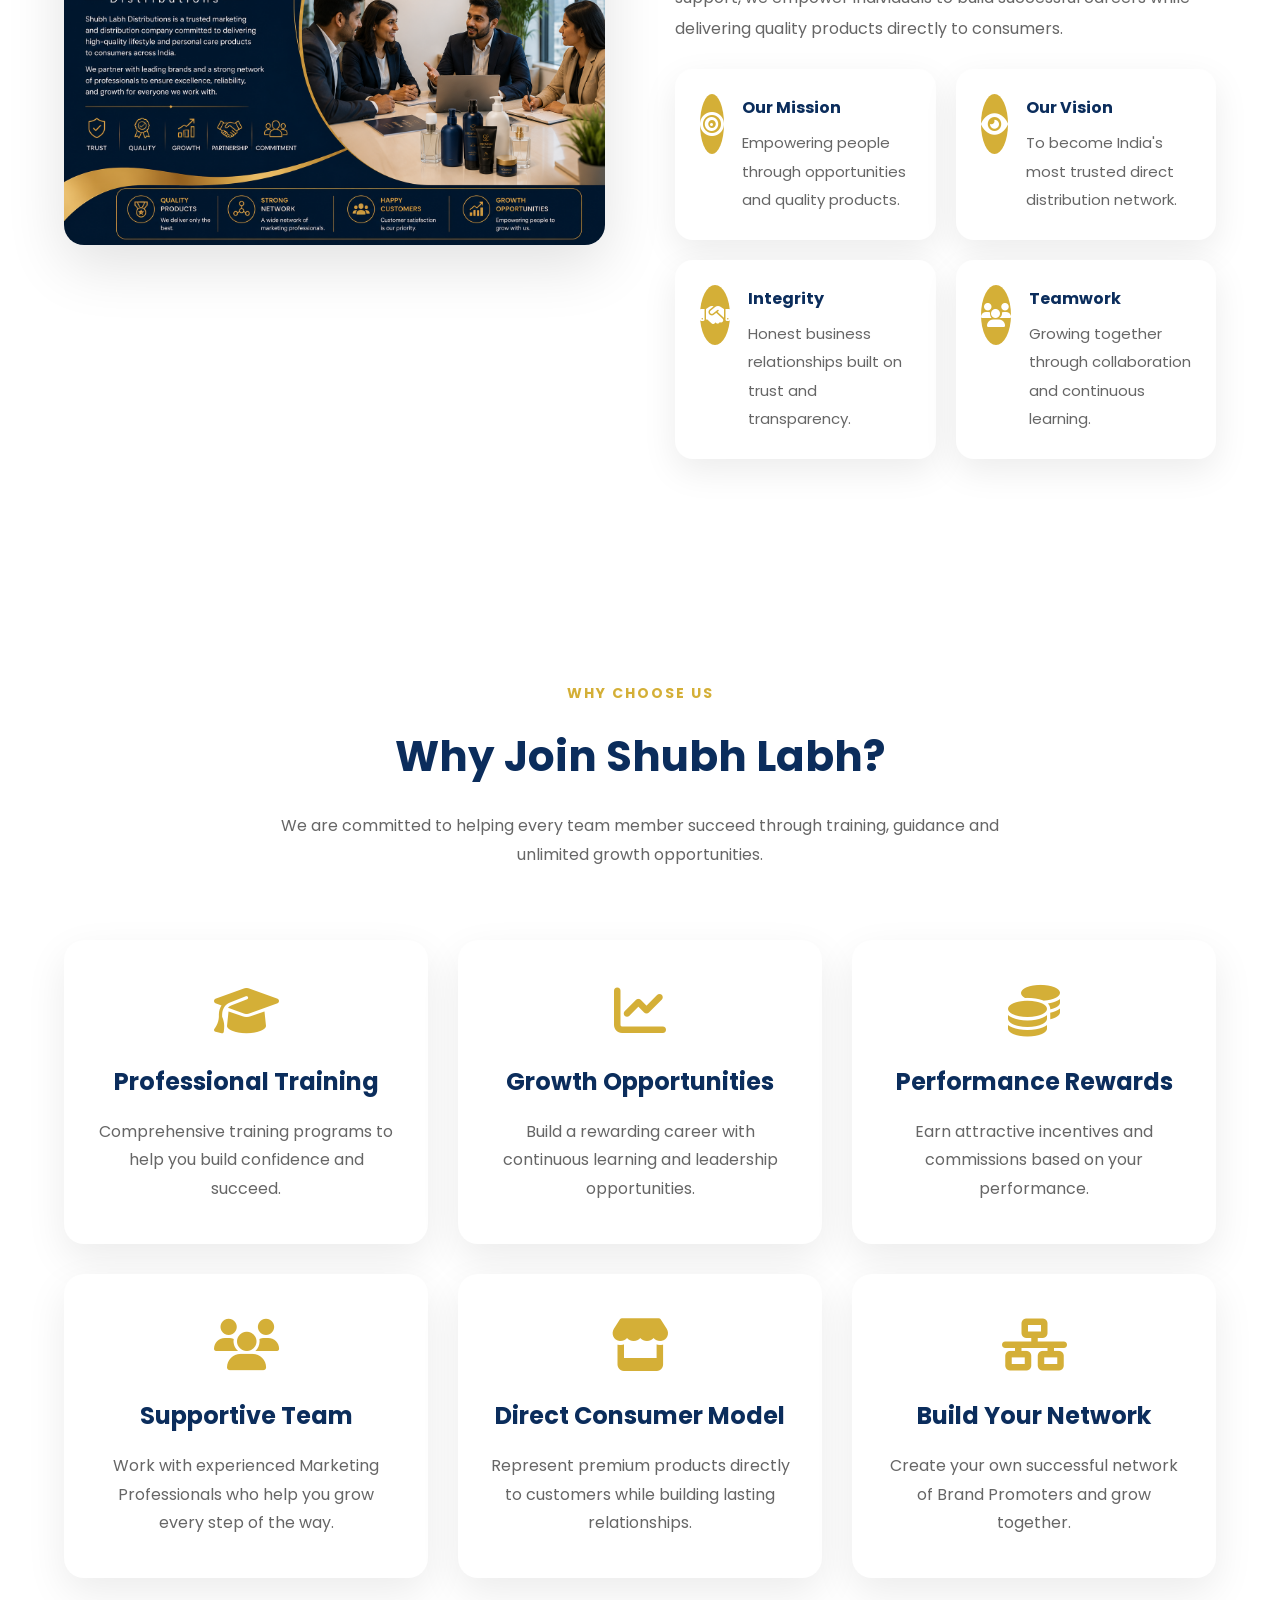
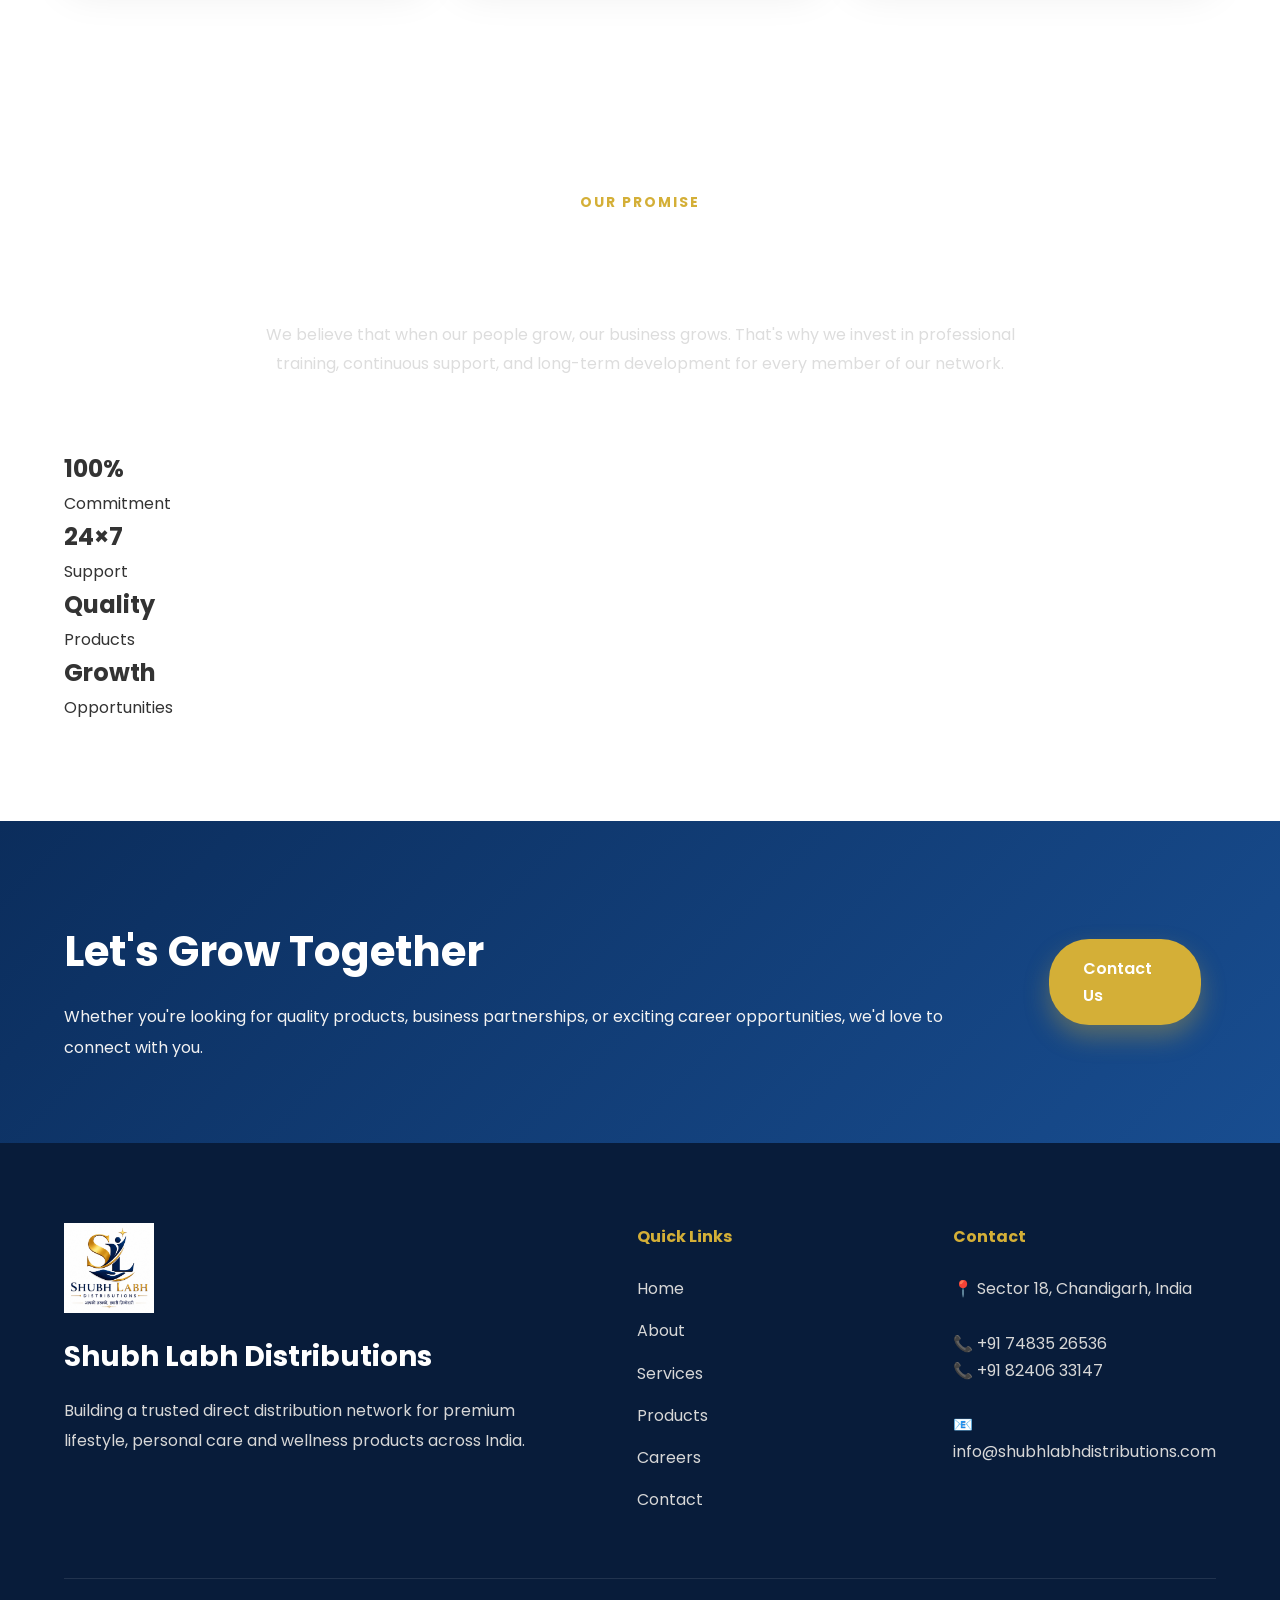
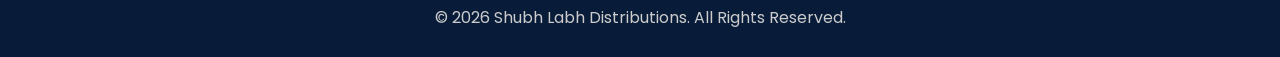
==== commit efa53336: "Update about.html" ====
--- a/about.html
+++ b/about.html
@@ -47,12 +47,6 @@
         <li><a href="careers.html">Careers</a></li>
         <li><a href="contact.html">Contact</a></li>
 
-        <li>
-            <a class="login-btn">
-                Employee Login
-            </a>
-        </li>
-
     </ul>
 
 </nav>
--- a/style.css
+++ b/style.css
@@ -1687,5 +1687,4 @@
     font-size:22px;
     color:#D4AF37;
     font-family:'Poppins',sans-serif;
-}
-
+}
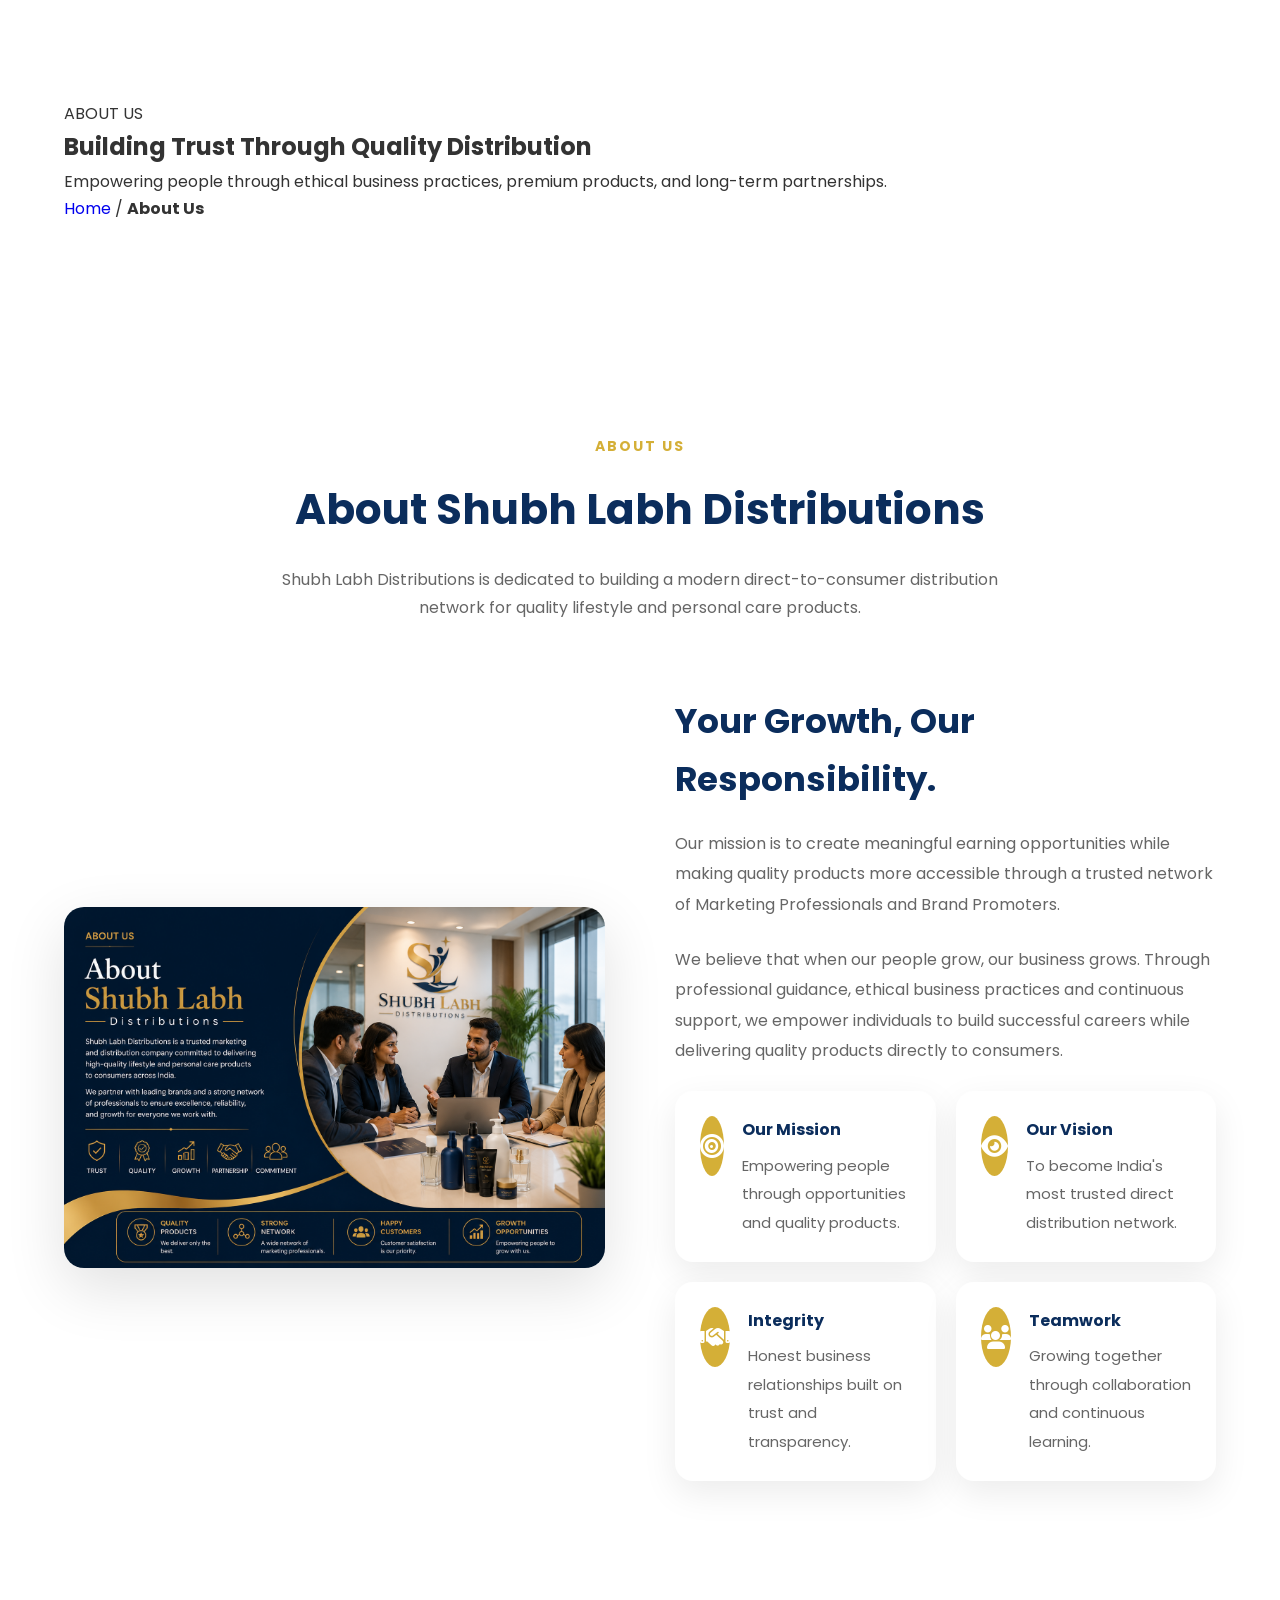
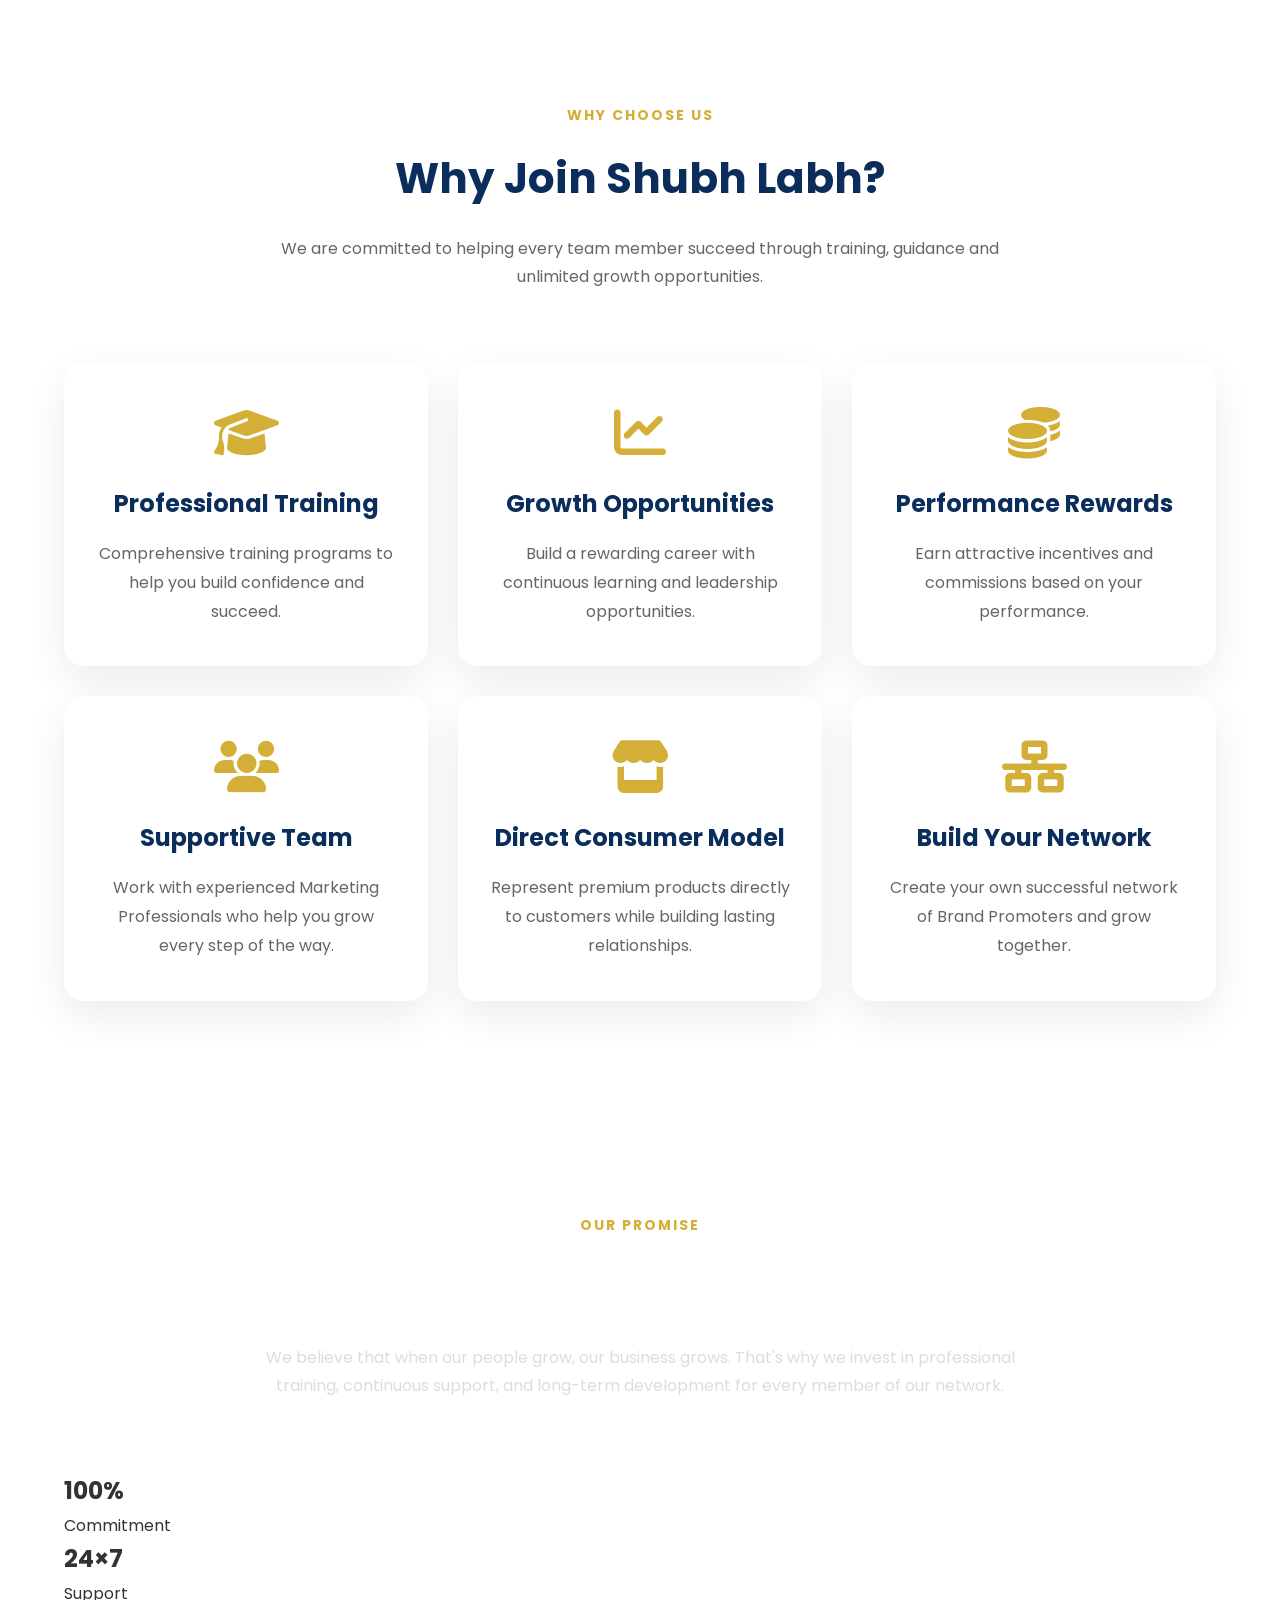
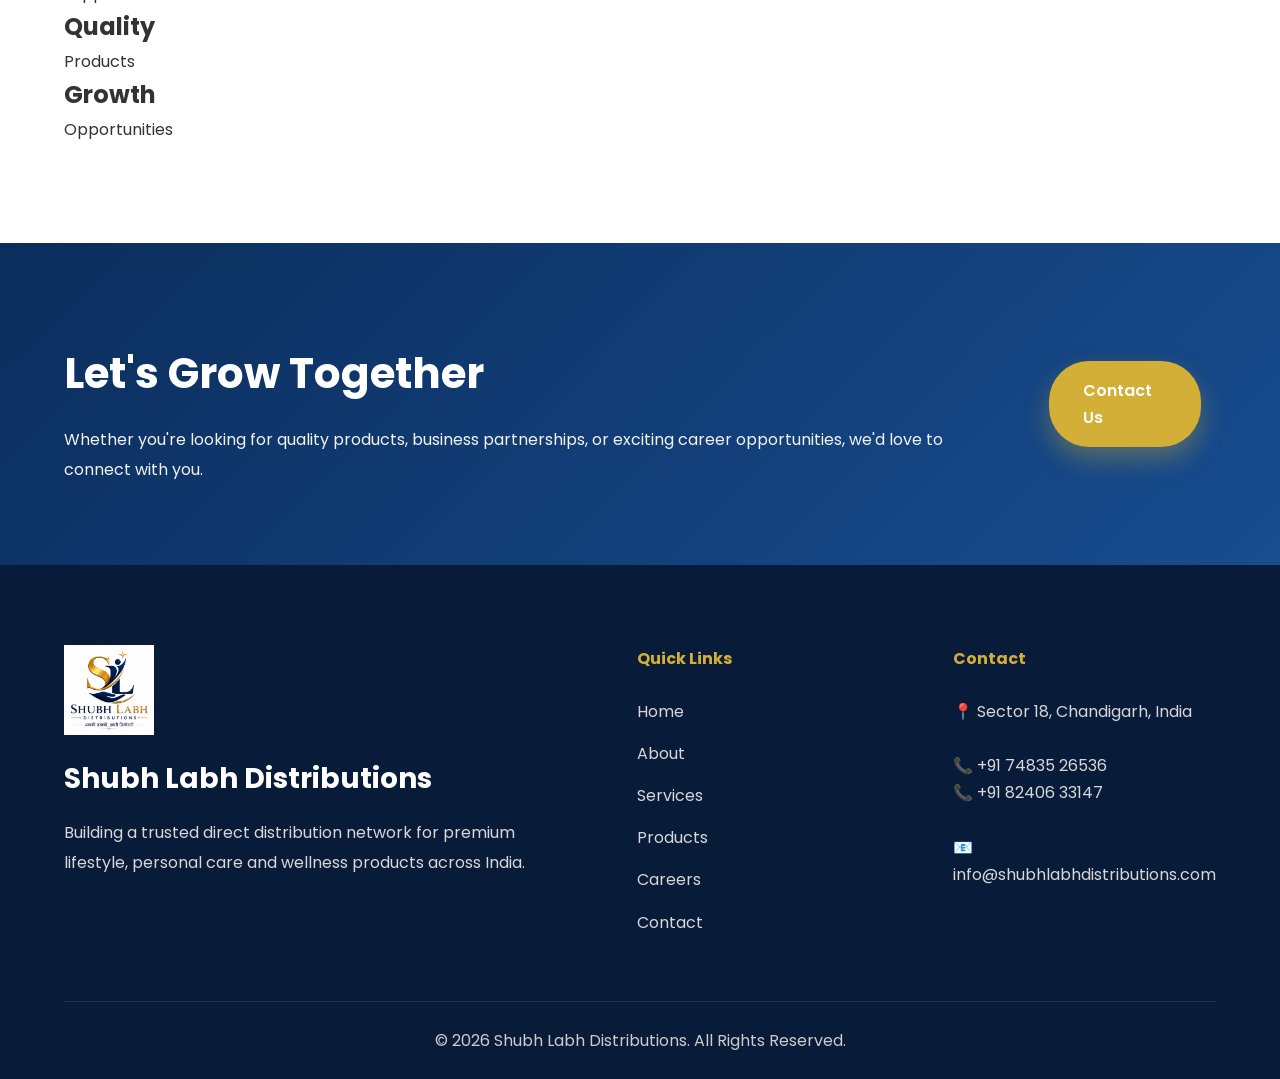
==== commit f79d9b80: "Update about.html" ====
--- a/about.html
+++ b/about.html
@@ -55,32 +55,35 @@
 
 </header>
 
-<section class="hero">
-
-<div class="container hero-container">
-
-<div class="hero-content">
-
-<h1>
-Building <span>Trust</span><br>
-Through Quality Distribution
-</h1>
-
-<h3 class="hindi-tagline">
-आपकी तरक्की हमारी ज़िम्मेदारी
-</h3>
-
-<p>
-
-Shubh Labh Distributions is dedicated to building a modern direct-to-consumer distribution network for quality lifestyle and personal care products.
-
-</p>
-
-</div>
-
-</div>
+<!-- ================= PAGE BANNER ================= -->
+
+<section class="page-banner">
+
+    <div class="container">
+
+        <div class="page-banner-content">
+
+            <span>ABOUT US</span>
+
+            <h1>Building Trust Through Quality Distribution</h1>
+
+            <p>
+                Empowering people through ethical business practices,
+                premium products, and long-term partnerships.
+            </p>
+
+            <div class="breadcrumb">
+                <a href="index.html">Home</a>
+                <span>/</span>
+                <strong>About Us</strong>
+            </div>
+
+        </div>
+
+    </div>
 
 </section>
+
 <!-- ================= ABOUT COMPANY ================= -->
 
 <section class="about">
--- a/style.css
+++ b/style.css
@@ -156,7 +156,7 @@
     background: url("hero1.jpg") center center / cover no-repeat;
 background-color: #000;
 
-    padding-top:110px;
+    padding-top:510px;
     overflow:hidden;
 }
 
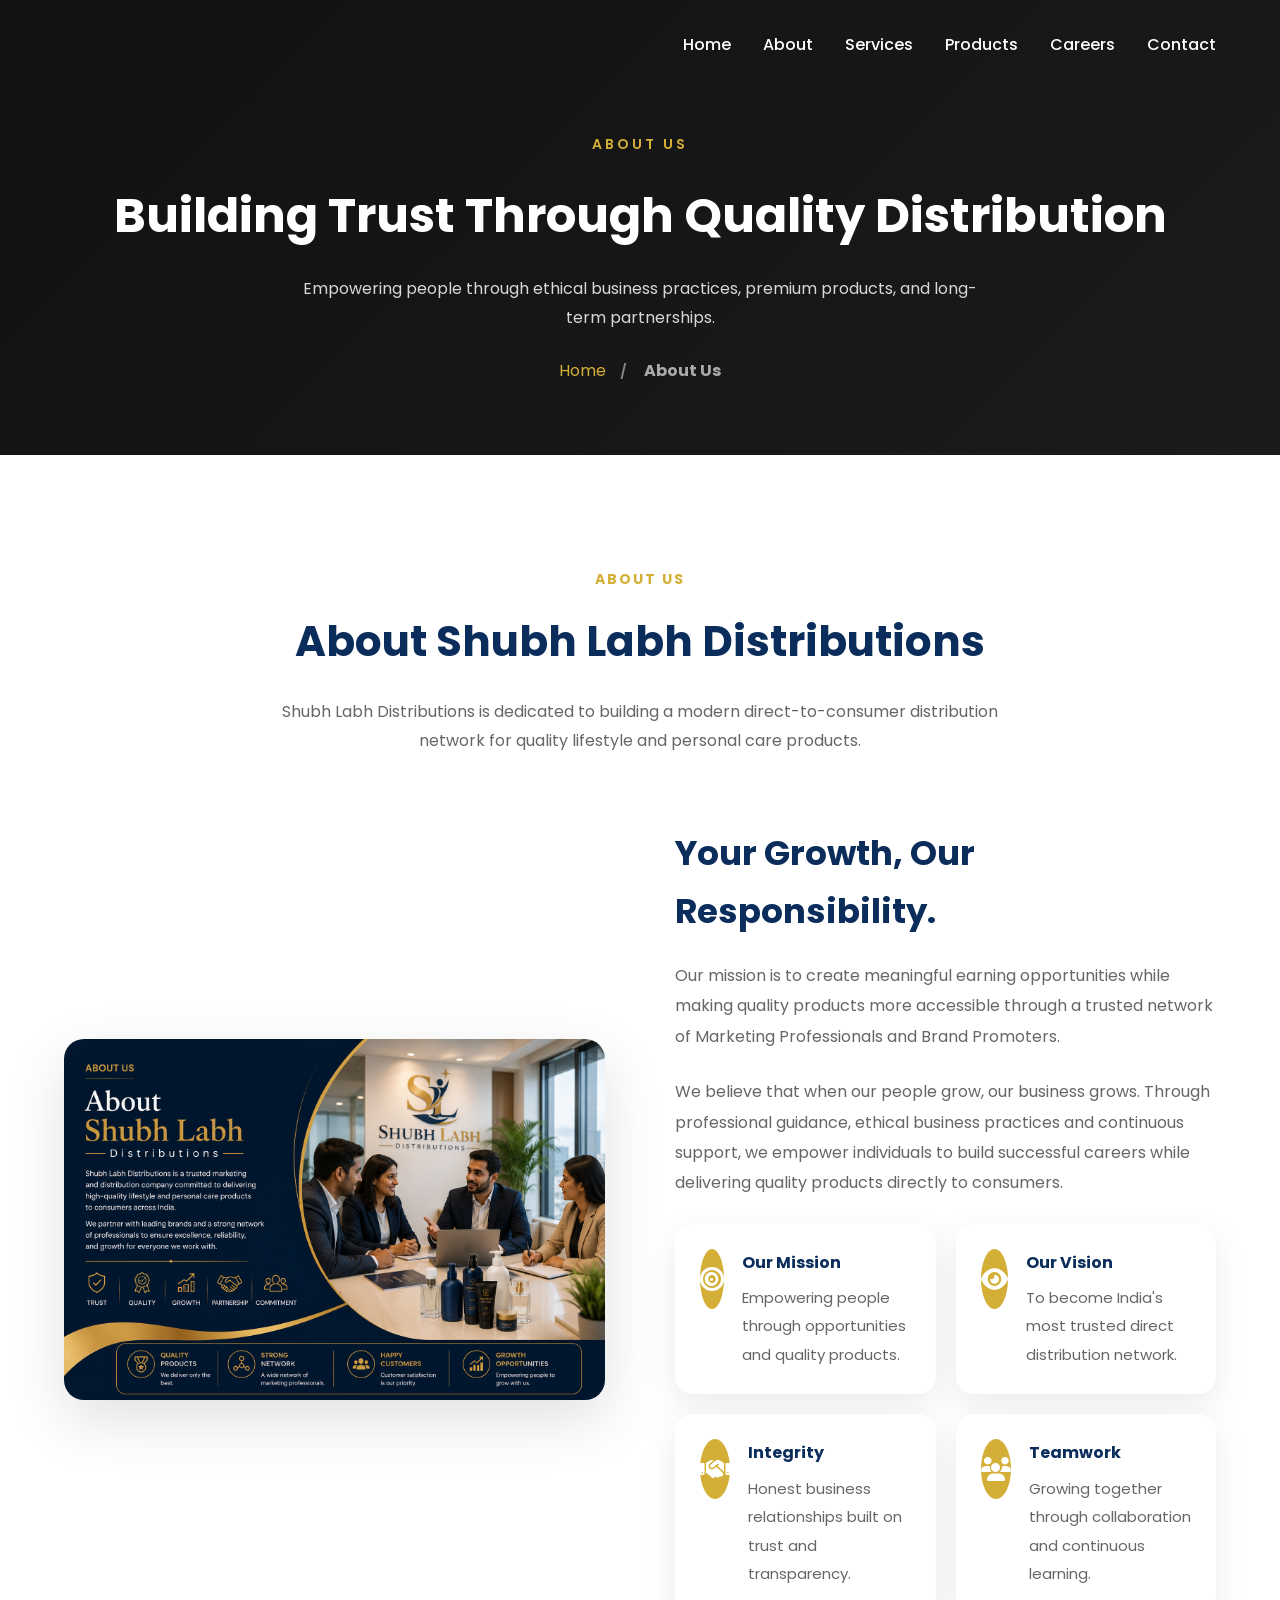
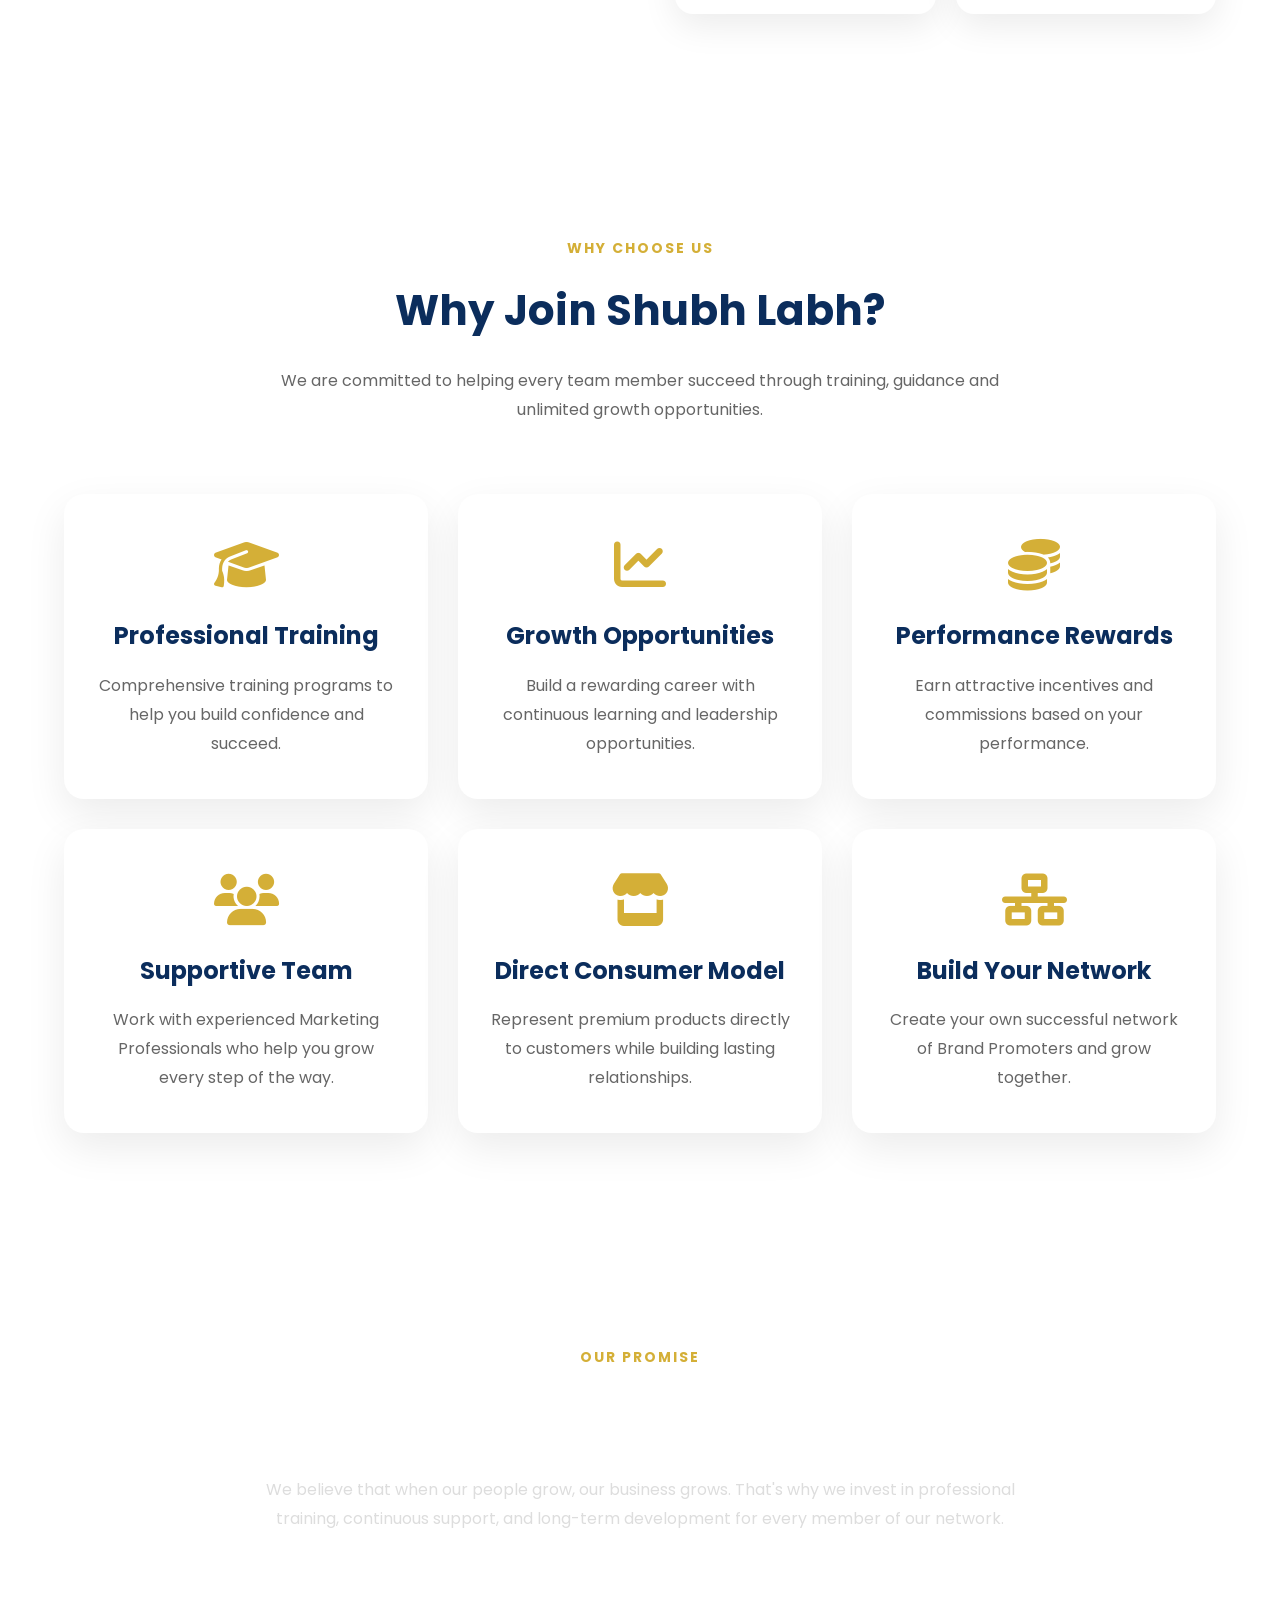
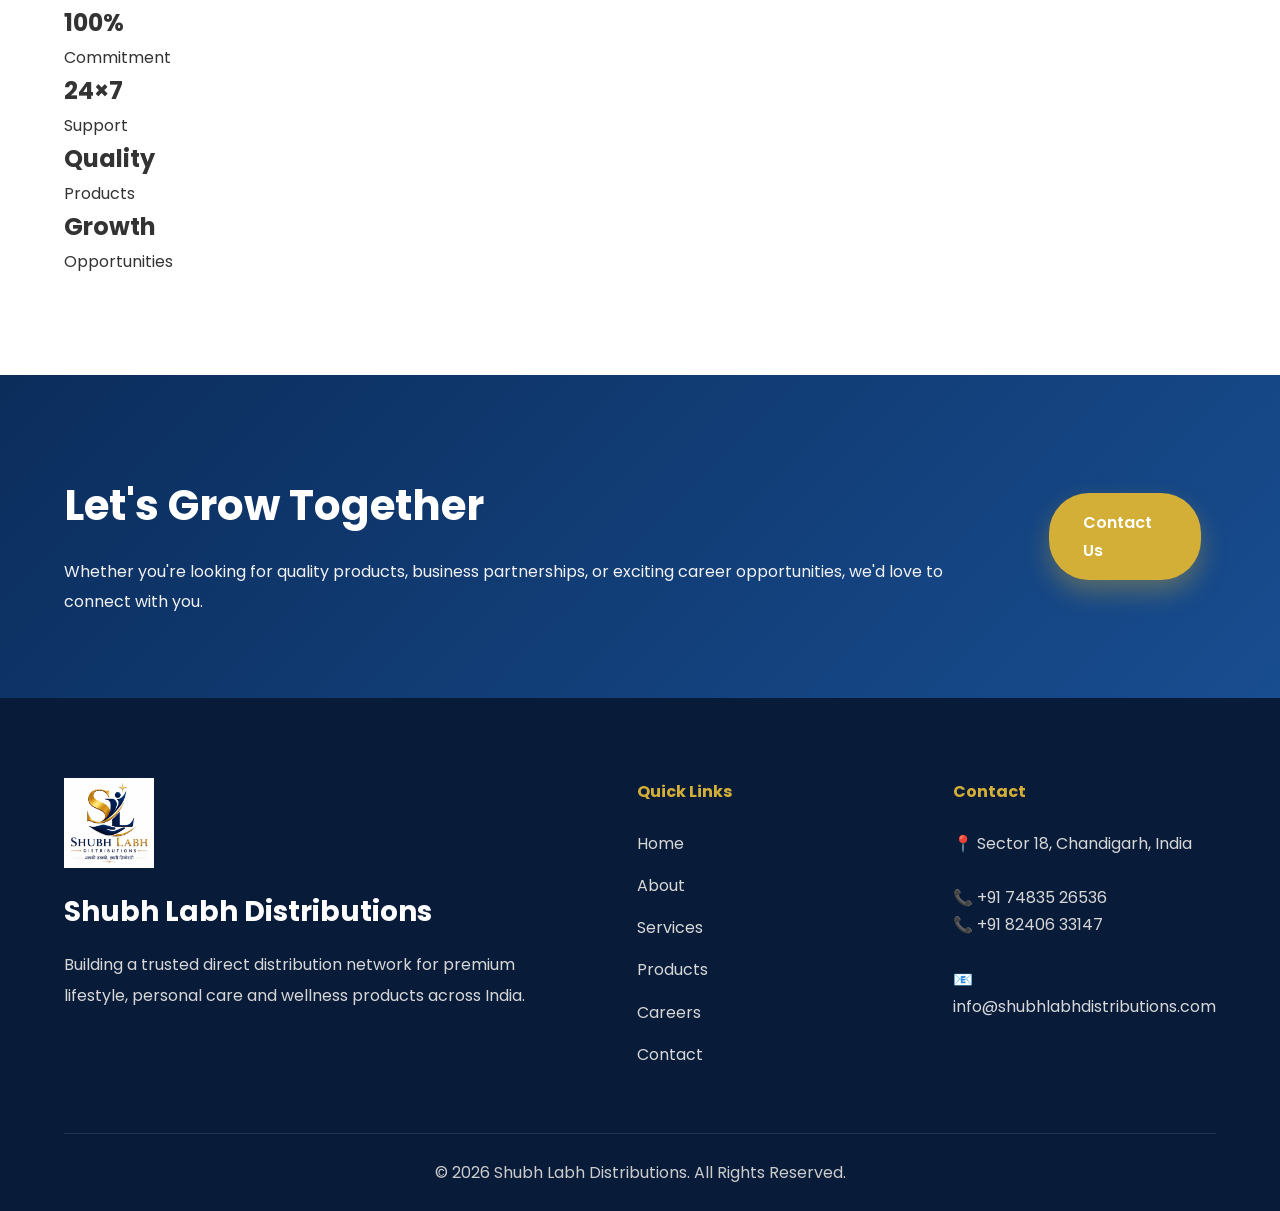
==== commit 878952bc: "Update about.html" ====
--- a/about.html
+++ b/about.html
@@ -40,8 +40,8 @@
     <!-- Navigation -->
     <ul class="nav-links" id="nav-links">
 
-        <li><a class="active" href="index.html">Home</a></li>
-        <li><a href="about.html">About</a></li>
+        <li><a href="index.html">Home</a></li>
+        <li><a class="active" href="about.html">About</a></li>
         <li><a href="services.html">Services</a></li>
         <li><a href="products.html">Products</a></li>
         <li><a href="careers.html">Careers</a></li>
--- a/style.css
+++ b/style.css
@@ -1687,4 +1687,62 @@
     font-size:22px;
     color:#D4AF37;
     font-family:'Poppins',sans-serif;
+}
+
+/* ==========================================
+   PAGE BANNER
+========================================== */
+
+.page-banner{
+    background:linear-gradient(135deg,#111,#1b1b1b);
+    color:#fff;
+    padding:130px 0 70px;
+    text-align:center;
+}
+
+.page-banner span{
+    color:#D4AF37;
+    font-size:14px;
+    letter-spacing:3px;
+    font-weight:600;
+}
+
+.page-banner h1{
+    font-size:48px;
+    margin:18px 0;
+    font-weight:700;
+}
+
+.page-banner p{
+    max-width:700px;
+    margin:auto;
+    color:#d8d8d8;
+    line-height:1.8;
+}
+
+.breadcrumb{
+    margin-top:25px;
+    color:#aaa;
+}
+
+.breadcrumb a{
+    color:#D4AF37;
+    text-decoration:none;
+}
+
+.breadcrumb span{
+    margin:0 10px;
+    color:#888;
+}
+
+@media(max-width:768px){
+
+.page-banner{
+    padding:110px 20px 60px;
+}
+
+.page-banner h1{
+    font-size:32px;
+}
+
 }
